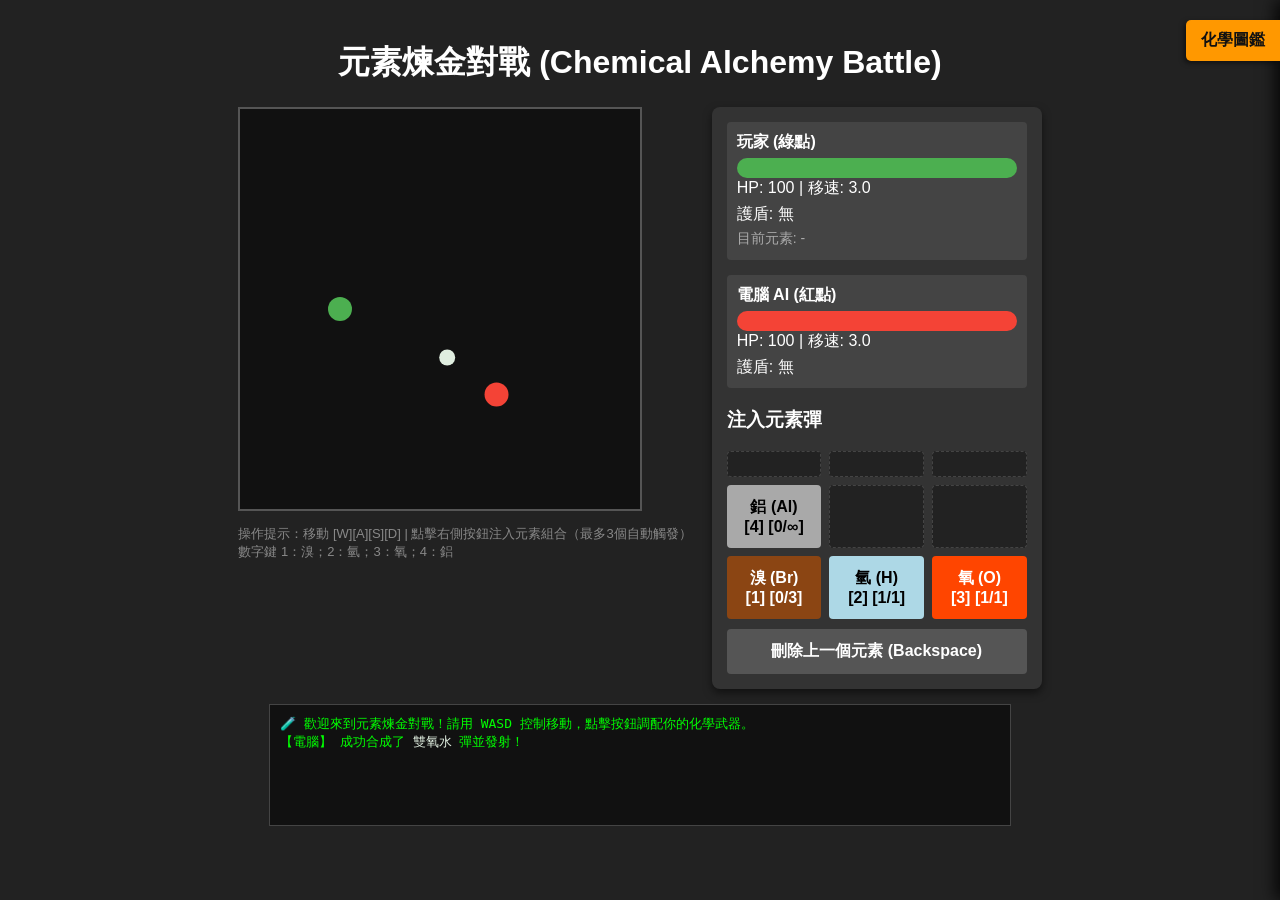
==== Chemical_Game.html @ f1b6226d "初始" ====
<!DOCTYPE html>
<html lang="zh-TW">
<head>
    <meta charset="UTF-8">
    <meta name="viewport" content="width=device-width, initial-scale=1.0">
    <title>元素煉金對戰遊戲</title>
    <style>
        body {
            font-family: Arial, sans-serif;
            background-color: #222;
            color: #fff;
            display: flex;
            flex-direction: column;
            align-items: center;
            margin: 0;
            padding: 20px;
        }
        .shield-status { margin-top: 5px; }
        .btn-clear {
            width: 100%;
            margin-top: 10px;
            background: #555;
            color: white;
        }
        #game-container {
            display: flex;
            gap: 20px;
        }
        canvas {
            border: 2px solid #555;
            background-color: #111;
        }
        .panel {
            width: 300px;
            background: #333;
            padding: 15px;
            border-radius: 8px;
            box-shadow: 0 4px 8px rgba(0,0,0,0.5);
        }
        .status {
            margin-bottom: 15px;
            padding: 10px;
            border-radius: 4px;
            background: #444;
        }
        .hp-bar {
            width: 100%;
            height: 20px;
            background: #555;
            border-radius: 10px;
            overflow: hidden;
            margin-top: 5px;
        }
        .hp-fill {
            height: 100%;
            width: 100%;
            transition: width 0.2s;
        }
        #player-hp { background: #4caf50; }
        #enemy-hp { background: #f44336; }
        .numpad-grid {
            display: grid;
            grid-template-columns: repeat(3, 1fr);
            gap: 8px;
            margin-top: 15px;
        }
        .empty-btn {
            background: #222;
            border: 1px dashed #444;
            cursor: default;
        }
        .empty-btn:hover {
            opacity: 1;
            transform: none;
        }
        button {
            padding: 12px;
            font-size: 16px;
            font-weight: bold;
            border: none;
            border-radius: 4px;
            cursor: pointer;
            transition: background 0.2s;
        }
        #btn-Br { background: #8b4513; color: white; }
        #btn-H { background: #add8e6; color: black; }
        #btn-Al { background: #a9a9a9; color: black; }
        #btn-O { background: #ff4500; color: white; }
        button:hover { opacity: 0.8; }
        button:active { transform: scale(0.95); }
        .queue {
            font-size: 14px;
            color: #aaa;
            margin-top: 5px;
            min-height: 20px;
        }
        #log {
            width: 720px;
            height: 100px;
            background: #111;
            border: 1px solid #444;
            margin-top: 15px;
            padding: 10px;
            overflow-y: auto;
            font-size: 13px;
            color: #00ff00;
            font-family: monospace;
        }
        .controls-hint {
            margin-top: 10px;
            color: #888;
            font-size: 13px;
        }
        /* 側邊圖鑑欄樣式 */
        #reference-sidebar {
            position: fixed;
            right: -450px; /* 預設隱藏在畫面右側外 */
            top: 0;
            width: 450px;
            height: 100vh;
            background-color: #1e1e1e;
            border-left: 2px solid #555;
            transition: right 0.3s ease-in-out;
            overflow-y: auto;
            padding: 20px;
            box-sizing: border-box;
            box-shadow: -5px 0 15px rgba(0,0,0,0.8);
            z-index: 1000;
        }
        #reference-sidebar.open {
            right: 0;
        }
        /* 切換按鈕 */
        .toggle-btn {
            position: fixed;
            right: 0;
            top: 20px;
            z-index: 1001;
            background: #ff9800;
            color: #111;
            border: none;
            padding: 10px 15px;
            cursor: pointer;
            border-radius: 5px 0 0 5px;
            font-weight: bold;
            transition: right 0.3s ease-in-out;
            box-shadow: -2px 2px 5px rgba(0,0,0,0.5);
        }
        .toggle-btn.open {
            right: 450px;
        }
        /* 數據表格樣式 */
        .ref-table {
            width: 100%;
            border-collapse: collapse;
            margin-bottom: 25px;
            font-size: 13px;
            color: #ddd;
        }
        .ref-table th, .ref-table td {
            border: 1px solid #444;
            padding: 8px 10px;
            text-align: left;
            vertical-align: top;
        }
        .ref-table th {
            background-color: #333;
            color: #ffaa00;
            white-space: nowrap;
        }
        .ref-table td:nth-child(2) {
            font-family: monospace;
            color: #00ffff;
            white-space: nowrap;
        }
        /* 結算介面樣式 */
        .modal-overlay {
            display: none; position: fixed; top: 0; left: 0; width: 100vw; height: 100vh;
            background: rgba(0,0,0,0.8); z-index: 2000; justify-content: center; align-items: center;
        }
        .stats-panel {
            background: #1a1a1a; border: 2px solid #555; padding: 25px; border-radius: 8px;
            width: 450px; box-shadow: 0 10px 30px rgba(0,0,0,1);
        }
        .stats-panel h2 { margin-top: 0; border-bottom: 1px solid #444; padding-bottom: 10px; text-align: center; }
        .stat-line { display: flex; justify-content: space-between; border-bottom: 1px dashed #333; padding: 6px 0; font-size: 14px; }
        .stat-line span.val { color: #00ffff; font-family: monospace; font-size: 15px; }
        .stat-sub-line { display: flex; justify-content: space-between; padding: 4px 0 4px 20px; font-size: 13px; color: #aaa; }
    </style>
</head>
<body>

    <h1>元素煉金對戰 (Chemical Alchemy Battle)</h1>
    
    <div id="game-container">
        <!-- 遊戲畫面 -->
        <div>
            <canvas id="gameCanvas" width="400" height="400"></canvas>
            <div class="controls-hint">操作提示：移動 [W][A][S][D] | 點擊右側按鈕注入元素組合（最多3個自動觸發）<br>數字鍵 1：溴；2：氫；3：氧；4：鋁</div>
        </div>

        <!-- 控制與狀態面板 -->
        <div class="panel">
            <!-- 玩家狀態 -->
            <div class="status">
                <strong>玩家 (綠點)</strong>
                <div class="hp-bar"><div id="player-hp" class="hp-fill"></div></div>
                <div id="player-text">HP: 100 | 移速: 3</div>
                <div class="shield-status">護盾: <span id="player-shield">無</span></div>
                <div class="queue">目前元素: <span id="player-elements">-</span></div>
            </div>

            <!-- 電腦狀態 -->
            <div class="status">
                <strong>電腦 AI (紅點)</strong>
                <div class="hp-bar"><div id="enemy-hp" class="hp-fill"></div></div>
                <div id="enemy-text">HP: 100 | 移速: 3</div>
                <div class="shield-status">護盾: <span id="enemy-shield">無</span></div>
            </div>

            <!-- 元素按鈕 -->
            <h3>注入元素彈</h3>
            <div class="numpad-grid">
                <button disabled class="empty-btn"></button>
                <button disabled class="empty-btn"></button>
                <button disabled class="empty-btn"></button>
                
                <button id="btn-Al" onclick="injectElement('Al')">鋁 (Al)<br>[4]</button>
                <button disabled class="empty-btn"></button>
                <button disabled class="empty-btn"></button>
                
                <button id="btn-Br" onclick="injectElement('Br')">溴 (Br)<br>[1]</button>
                <button id="btn-H" onclick="injectElement('H')">氫 (H)<br>[2]</button>
                <button id="btn-O" onclick="injectElement('O')">氧 (O)<br>[3]</button>
            </div>
            <button class="btn-clear" onclick="popElement()">刪除上一個元素 (Backspace)</button>
        </div>
    </div>

    <!-- 戰鬥日誌 -->
    <div id="log"></div>

    <div id="gameOverModal" class="modal-overlay">
        <div class="stats-panel">
            <h2 id="end-title">戰鬥結算</h2>
            <div id="stats-container"></div>
            <button style="width: 100%; margin-top: 20px; background: #4caf50;" onclick="location.reload()">重新啟動</button>
        </div>
    </div>

    <button id="toggleSidebarBtn" class="toggle-btn" onclick="toggleSidebar()">化學圖鑑</button>

    <div id="reference-sidebar">
        <h2 style="color: #fff; border-bottom: 1px solid #555; padding-bottom: 10px;">遊戲內物質與反應圖鑑</h2>
        <table class="ref-table">
            <thead><tr><th>化合物</th><th>化學式</th><th>性質與實存性註記</th><th>遊戲內表現</th></tr></thead>
            <tbody>
                <tr><td>雙氧水</td><td>H₂O₂</td><td>無色液體，弱酸性，強氧化劑；易分解為水與氧氣。</td><td>為基礎攻擊手段，可觸發「侵蝕」造成持續傷害（-2／秒）。</td></tr>
                <tr><td>氫氧化鋁</td><td>Al(OH)₃</td><td>兩性氫氧化物，難溶於水，常用作阻燃劑或胃藥。</td><td>為輔助型化合物，可能對應其緩衝或中和特性，可觸發「侵蝕」造成持續傷害（-2／秒）。</td></tr>
                <tr><td>氧化鋁</td><td>Al₂O₃</td><td>高硬度、高熔點之惰性氧化物（剛玉主成分），耐腐蝕。</td><td>可獲得「氧化鋁護盾」抵擋一次持續傷害，並對敵方造成 1 點微量傷害</td></tr>
                <tr><td>溴化鋁</td><td>AlBr₃</td><td>強路易斯酸，遇水劇烈水解生成 HBr 並放熱，具腐蝕性與刺激性。</td><td>合成後自身「移速-1」，其反應劇烈導致操作受限。</td></tr>
                <tr><td>爆鳴水</td><td>H₂O</td><td>氫氧混合氣爆鳴反應。</td><td>使敵方移速-1、✨ 自身恢復 5 生命/秒。</td></tr>
                <tr><td>氫溴酸</td><td>HBr</td><td>強酸，腐蝕性與揮發性極高，對黏膜與金屬具強烈侵蝕作用。</td><td>造成高於常規之持續傷害（-3／秒），合理反映其強酸特性。</td></tr>
            </tbody>
        </table>
        <h2 style="color: #fff; border-bottom: 1px solid #555; padding-bottom: 10px;">尚未製作之物質與反應圖鑑</h2>
        
        <table class="ref-table">
            <thead><tr><th>化合物</th><th>化學式</th><th>性質與實存性註記</th></tr></thead>
            <tbody>
                <tr><td>次溴酸</td><td>HOBr</td><td>弱酸性，具氧化與漂白作用；常溫下易歧化為 HBr 與 HBrO₃，壽命短暫。</td></tr>
                <tr><td>亞溴酸</td><td>HBrO₂</td><td>理論上存在，實則僅於低溫基質或瞬間光解過程中觀測，無法分離純化。</td></tr>
                <tr><td>溴酸</td><td>HBrO₃</td><td>強氧化劑，水溶液具腐蝕性；其鹽類（溴酸鹽）受熱或摩擦易爆，屬管制試劑。</td></tr>
                <tr><td>高溴酸</td><td>HBrO₄</td><td>強酸，氧化電位極高；製備需多步電解或強氧化條件，遇還原性物質即劇烈反應。</td></tr>
            </tbody>
        </table>

        <table class="ref-table">
            <thead><tr><th>化合物</th><th>組成</th><th>性質與實存性註記</th></tr></thead>
            <tbody>
                <tr><td>氫化鋁</td><td>AlH₃</td><td>高能還原劑，遇水即釋放 H₂ 並放熱；空氣中自燃，實戰用途僅限於推進劑或還原合成。</td></tr>
                <tr><td>鹼式溴化鋁</td><td>Al(OH)ₓBr₃₋ₓ<br>(x=1,2)</td><td>溴化鋁水解之中間態；水溶液中常見，固態多呈無定形膠體，非明確結晶相。</td></tr>
                <tr><td>氧化羥基鋁<br>(勃姆石)</td><td>AlOOH</td><td>熱力學穩定之礦物相，耐腐蝕；合成需水熱條件（>150℃），非常溫混合可得。</td></tr>
                <tr><td>鋁溴配離子</td><td>[AlBr₄]⁻<br>[AlBr₆]³⁻</td><td>需陽離子（如 Na⁺、K⁺）平衡電荷；若遊戲忽略電中性原則，僅屬數學抽象。</td></tr>
            </tbody>
        </table>

        <table class="ref-table">
            <thead><tr><th>化合物</th><th>化學式</th><th>性質與實存性註記</th></tr></thead>
            <tbody>
                <tr><td>一氧化二溴</td><td>Br₂O</td><td>深紅色液體或氣體，極易與水反應生成 HOBr；接觸還原劑即爆燃。</td></tr>
                <tr><td>二氧化溴</td><td>BrO₂</td><td>黃綠色氣體，自由基特性強，常溫下緩慢歧化；僅於特定氣相反應中短暫存在。</td></tr>
                <tr><td>七氧化二溴</td><td>Br₂O₇</td><td>高溴酸之酸酐，熱力學上傾向分解為 Br₂ 與 O₂；合成困難，具高度危險性。</td></tr>
                <tr><td>過氧氫化鋁<br>衍生物</td><td>Al(OOH)₃ 或<br>[Al(O₂)ₓ(OH)ᵧ]</td><td>過氧鍵（–O–O–）極脆弱，受熱、震動或金屬離子催化即斷裂釋氧；屬過氧化物管理範疇。</td></tr>
            </tbody>
        </table>

        <table class="ref-table">
            <thead><tr><th>化合物</th><th>化學式</th><th>性質與實存性註記</th></tr></thead>
            <tbody>
                <tr><td>六水合溴化鋁</td><td>AlBr₃·6H₂O</td><td>實驗室常見固體；實為 [Al(H₂O)₆]³⁺ 與 Br⁻ 之離子晶格，非共價分子。</td></tr>
                <tr><td>氫溴酸水溶液</td><td>HBr(aq)</td><td>強酸，濃度＞48% 即冒白霧；揮發之 HBr 氣體遇呼吸道黏膜即形成鹽酸樣腐蝕。</td></tr>
                <tr><td>鋁水合離子</td><td>[Al(H₂O)₆]³⁺</td><td>鋁鹽溶於水之實際存在形態；會逐步水解產出 H⁺，使溶液呈酸性。</td></tr>
            </tbody>
        </table>
    </div>

    <script>
        const canvas = document.getElementById("gameCanvas");
        const ctx = canvas.getContext("2d");
        const logDiv = document.getElementById("log");

        // 遊戲主物件（擴充儲存量設定）
        const player = { 
            x: 100, y: 200, radius: 12, color: "#4caf50", hp: 100, maxHp: 100, baseSpeed: 3, speedMod: 0, shield: false, queue: [],
            storage: { Br: 0, H: 0, O: 0, Al: 0 } // 目前擁有的元素數量
        };
        const enemy = { 
            x: 300, y: 200, radius: 12, color: "#f44336", hp: 100, maxHp: 100, baseSpeed: 3, speedMod: 0, shield: false, aiTimer: 0, queue: [],
            storage: { Br: 0, H: 0, O: 0, Al: 0 } // 電腦同樣受資源限制
        };

        // 資源刷新規則設定 (單位：毫秒)
        const resourceConfig = {
            Br: { cd: 2000, max: 3, lastUpdate: Date.now() },
            H:  { cd: 1000, max: 1, lastUpdate: Date.now() },
            O:  { cd: 1000, max: 1, lastUpdate: Date.now() },
            Al: { cd: 3000, max: Infinity, lastUpdate: Date.now() } // 無上限
        };
        
        // 鍵盤狀態
        const keys = { w: false, a: false, s: false, d: false };
        // 投射物陣列（化學子彈）
        const projectiles = [];
        // 視覺特效陣列
        const particles = [];
        // 持續性狀態陣列 (DOT / HOT)
        const activeEffects = [];

        // 戰鬥數據統計
        const playerStats = {
            fired: { total: 0, types: {} },
            hit: { total: 0, types: {} },
            healing: 0,
            tanked: 0,
            damageDealt: 0
        };
        let isGameOver = false; // 用於凍結遊戲迴圈

        // 監聽鍵盤
        // 監聽鍵盤 (新增 1~4 裝填，Enter 發射)
        // 監聽鍵盤 (新增 Backspace 刪除單一元素)
        window.addEventListener("keydown", e => { 
            let key = e.key.toLowerCase();
            if(key in keys) keys[key] = true; 
            
            if(key === '1') injectElement('Br');
            if(key === '2') injectElement('H');
            if(key === '3') injectElement('O');
            if(key === '4') injectElement('Al');
            if(key === 'enter') manualFire(player);
            if(key === 'backspace') popElement(); // 新增退回鍵
        });
        
        window.addEventListener("keyup", e => { 
            let key = e.key.toLowerCase();
            if(key in keys) keys[key] = false; 
        });
        // 移除最後一個輸入的元素，並返還資源
        function popElement() {
            if (player.queue.length > 0) {
                let removedEl = player.queue.pop(); // 彈出陣列最後一項
                
                // 返還背包資源
                player.storage[removedEl]++;
                
                // 更新 UI 顯示列
                document.getElementById("player-elements").innerText = player.queue.length ? player.queue.join(" + ") : "-";
                
                // 立即更新按鈕上的資源數量文字
                let config = resourceConfig[removedEl];
                let maxStr = config.max === Infinity ? "∞" : config.max;
                let elName = removedEl === 'Br' ? '溴' : removedEl === 'H' ? '氫' : removedEl === 'Al' ? '鋁' : '氧';
                
                // 加上鍵盤對應數字以符合九宮格 UI
                let numKey = removedEl === 'Br' ? '1' : removedEl === 'H' ? '2' : removedEl === 'O' ? '3' : '4';
                document.getElementById(`btn-${removedEl}`).innerHTML = `${elName} (${removedEl})<br>[${numKey}] [${player.storage[removedEl]}/${maxStr}]`;
            }
        }
        function addLog(msg) {
            logDiv.innerHTML += msg + "<br>";
            logDiv.scrollTop = logDiv.scrollHeight;
        }

        // 玩家手動輸入元素（加入資源消耗判定）
        // 玩家手動裝填元素 (只裝填，不發射)
        function injectElement(el) {
            if (player.hp <= 0 || enemy.hp <= 0) return;
            
            // 限制槍膛最多只能塞 3 個
            if (player.queue.length >= 3) {
                addLog(`⚠️ 槍膛已滿 3 個元素！請按 Enter 發射！`);
                return;
            }

            if (player.storage[el] > 0) {
                player.storage[el]--;
                player.queue.push(el);
                document.getElementById("player-elements").innerText = player.queue.join(" + ");
            } else {
                addLog(`❌ 元素 ${el} 還在冷卻中！`);
            }
        }
        // 手動發射判定
        function manualFire(entity) {
            if (entity.queue.length === 0) return; // 空槍不射擊
            
            let q = entity.queue;
            let reactionData = null;

            // 1. 三元素判定
            if (q.length === 3) {
                let hCount = q.filter(x => x === 'H').length;
                let oCount = q.filter(x => x === 'O').length;
                let alCount = q.filter(x => x === 'Al').length;
                
                if (hCount === 2 && oCount === 1) reactionData = { name: "爆鳴水", type: "explosion_water" }; 
                else if (hCount === 1 && oCount === 1 && alCount === 1) reactionData = { name: "氫氧化鋁", type: "buff_debuff" }; 
            } 
            
            // 2. 雙元素判定
            if (!reactionData && q.length >= 2) {
                let pair = [...q].slice(-2).sort().join("");
                if (pair === "AlBr") reactionData = { name: "溴化鋁", type: "albr" }; 
                else if (pair === "AlO") reactionData = { name: "氧化鋁", type: "alo" }; 
                else if (pair === "BrH") reactionData = { name: "氫溴酸", type: "hbr" }; 
                else if (pair === "HO") reactionData = { name: "雙氧水", type: "h2o2" }; 
            }

            // 若皆無符合，則為普通雜質
            if (!reactionData) reactionData = { name: "不穩定混雜物", type: "normal" };

            let target = (entity === player) ? enemy : player;
            let isPlayer = (entity === player);
            // 統計：記錄發射
            if (isPlayer) {
                playerStats.fired.total++;
                playerStats.fired.types[reactionData.name] = (playerStats.fired.types[reactionData.name] || 0) + 1;
            }
            // 💥 特殊瞬發處理：爆鳴水
            if (reactionData.type === "explosion_water") {
                addLog(`💦 ${isPlayer ? '【玩家】' : '【電腦】'} 啟動了 爆鳴水！(全域瞬發)`);
                // 統計：瞬發必中
                if (isPlayer) {
                    playerStats.hit.total++;
                    playerStats.hit.types[reactionData.name] = (playerStats.hit.types[reactionData.name] || 0) + 1;
                }
                // 給自己掛水並回血 (HOT)
                activeEffects.push({ target: entity, type: "water_hot", tick: 0, maxTick: 2, effectValue: 5, lastTime: Date.now(), isBuff: true });
                
                // 給敵人掛降速狀態 (2秒，獨立標籤)
                activeEffects.push({ target: target, type: "water_slow", tick: 0, maxTick: 2, effectValue: 0, lastTime: Date.now(), isBuff: false });
                
                createExplosion(entity.x, entity.y, "#00ffff", 25);
            } else {
                // 其他配方照常發射子彈
                launchProjectile(entity, reactionData);
            }

            // 處理自身減速 (溴化鋁)
            if (reactionData.type === "albr") {
                addLog(`⚠️ ${isPlayer ? '【玩家】' : '【電腦】'} 因合成溴化鋁，自身陷入移速衰減。`);
                activeEffects.push({ target: entity, type: "self_slow", tick: 0, maxTick: 3, effectValue: 0, lastTime: Date.now(), isBuff: false });
            }

            // 清空槍膛
            entity.queue = [];
            if (isPlayer) document.getElementById("player-elements").innerText = "-";
        }
        // 發射化學子彈
        function launchProjectile(owner, reaction) {
            let target = (owner === player) ? enemy : player;
            // 計算朝向敵人的角度
            let angle = Math.atan2(target.y - owner.y, target.x - owner.x);
            
            projectiles.push({
                x: owner.x,
                y: owner.y,
                vx: Math.cos(angle) * 5,
                vy: Math.sin(angle) * 5,
                owner: owner,
                reaction: reaction,
                radius: 8,
                color: getReactionColor(reaction.type)
            });
            
            addLog(`${owner === player ? '【玩家】' : '【電腦】'} 成功合成了 <span style="color:${getReactionColor(reaction.type)}">${reaction.name}</span> 彈並發射！`);

        }

        function getReactionColor(type) {
            switch(type) {
                case "albr": return "#d2691e";
                case "explosion_water": return "#00ffff";
                case "alo": return "#ffffff";
                case "hbr": return "#ff00ff";
                case "h2o2": return "#e0eee0";
                case "buff_debuff": return "#98fb98";
                default: return "#ffff00";
            }
        }

        // 子彈命中觸發化學效果
        function triggerEffect(proj, target) {
            let isTargetPlayer = (target === player);
            let owner = proj.owner;
            let type = proj.reaction.type;
            // 統計：記錄命中
            if (owner === player) {
                playerStats.hit.total++;
                playerStats.hit.types[proj.reaction.name] = (playerStats.hit.types[proj.reaction.name] || 0) + 1;
            }
            // 處理護盾 (氧化鋁防禦機制)
            if (target.shield && type !== "normal") {
                target.shield = false;
                addLog(`${isTargetPlayer ? '【玩家】' : '【電腦】'} 的【氧化鋁盾】抵擋了本次化學傷害與效果！`);
                // 統計：預估護盾擋下的基礎傷害量
                if (isTargetPlayer) {
                    let blockedBaseDmg = (type === "albr" ? 5 : (type === "alo" ? 1 : 5));
                    playerStats.tanked += blockedBaseDmg;
                }
                createExplosion(target.x, target.y, "#fff", 15);
                return;
            }

            switch(type) {
                case "albr": // 溴化鋁
                    // 沒擊中水，僅造成基礎撞擊
                    damageEntity(target, 5);
                    // 如果場上有水（這裡簡化為如果目標身上有爆鳴水的水氣狀態，則觸發隱藏劇烈爆炸）
                    let hasWater = activeEffects.some(e => e.target === target && e.type === "water_hot");
                    if (hasWater) {
                        damageEntity(target, 20);
                        addLog(`💥 連鎖反應！溴化鋁 接觸到 水，發生劇烈爆炸！ ${isTargetPlayer?'玩家':'電腦'} -20 生命！`);
                        createExplosion(target.x, target.y, "#ff4500", 30);
                    }
                    break;

                case "alo": // 鋁+氧 -> 氧化鋁
                    damageEntity(target, 1); // 攻擊：-1生命
                    owner.shield = true;    // 防禦：我方自身獲得抵擋一次傷害的盾
                    addLog(`${owner === player ? '【玩家】' : '【電腦】'} 獲得【氧化鋁護盾】，並對敵方造成 1 點微量傷害。`);
                    break;

                case "hbr": // 氫+溴 -> 氫溴酸
                    activeEffects.push({
                        target: target, type: "hbr_dot", tick: 0, maxTick: 5, 
                        effectValue: -3, lastTime: Date.now(), isBuff: false
                    });
                    break;

                case "h2o2": // 氫+氧 -> 雙氧水
                    activeEffects.push({
                        target: target, type: "h2o2_dot", tick: 0, maxTick: 2, 
                        effectValue: -2, lastTime: Date.now(), isBuff: false
                    });
                    break;

                case "buff_debuff": // 氫+氧+鋁 -> 氫氧化鋁
                    activeEffects.push({
                        target: target, type: "aloh_dot", tick: 0, maxTick: 3, 
                        effectValue: -2, lastTime: Date.now(), isBuff: false
                    });
                    break;

                default: // 普通雜質
                    damageEntity(target, 5);
                    createExplosion(target.x, target.y, "#ffff00", 8);
                    break;
            }
        }

        // 傷害結算與死亡判定
        function damageEntity(entity, amt, source) {
            let actualDmg = Math.min(entity.hp, amt);
            entity.hp -= actualDmg;
            
            // 記錄對敵人造成的傷害
            if (source === player && entity === enemy) {
                playerStats.damageDealt += actualDmg;
            }

            if(entity.hp <= 0 && !isGameOver) {
                isGameOver = true;
                addLog(`💀 戰鬥結束！ ${entity === player ? '玩家' : '電腦 AI'} 已經倒下！`);
                showGameOverScreen(entity === enemy);
            }
        }

        // 產生並顯示結算數據
        function showGameOverScreen(isVictory) {
            document.getElementById('end-title').innerText = isVictory ? "戰鬥勝利" : "戰鬥敗北";
            document.getElementById('end-title').style.color = isVictory ? "#4caf50" : "#f44336";
            
            let f = playerStats.fired.total;
            let h = playerStats.hit.total;
            let overallRate = f > 0 ? ((h / f) * 100).toFixed(1) : 0;
            
            let html = `
                <div class="stat-line"><span>總發射次數：</span><span class="val">${f} 發</span></div>
                <div class="stat-line"><span>整體命中率：</span><span class="val">${h} / ${f} (${overallRate}%)</span></div>
            `;
            
            // 各彈種統計
            if (f > 0) {
                html += `<div style="margin-top: 10px; font-size: 13px; color: #888;">各彈種發射與命中統計：</div>`;
                for (let type in playerStats.fired.types) {
                    let tFired = playerStats.fired.types[type];
                    let tHit = playerStats.hit.types[type] || 0;
                    let tRate = ((tHit / tFired) * 100).toFixed(1);
                    html += `<div class="stat-sub-line"><span>${type}</span><span class="val">${tHit}/${tFired} (${tRate}%)</span></div>`;
                }
            }

            html += `
                <div style="margin-top: 15px;"></div>
                <div class="stat-line"><span>造成總傷害：</span><span class="val">${playerStats.damageDealt.toFixed(1)}</span></div>
                <div class="stat-line"><span>獲得總治療：</span><span class="val">${playerStats.healing.toFixed(1)}</span></div>
                <div class="stat-line"><span>護盾吸收傷害：</span><span class="val">${playerStats.tanked.toFixed(1)}</span></div>
            `;
            
            document.getElementById('stats-container').innerHTML = html;
            document.getElementById('gameOverModal').style.display = 'flex';
        }

        // 產生爆炸粒子
        function createExplosion(x, y, color, count) {
            for(let i=0; i<count; i++) {
                particles.push({
                    x: x, y: y,
                    vx: (Math.random() - 0.5) * 6,
                    vy: (Math.random() - 0.5) * 6,
                    radius: Math.random() * 3 + 1,
                    color: color,
                    alpha: 1
                });
            }
        }
        function getCurrentSpeed(entity) {
            let enemySlows = 0; // 被敵人上的緩速
            let selfSlows = 0;  // 自己上的緩速 (溴化鋁)
            
            // 掃描目前身上的所有狀態
            activeEffects.forEach(eff => {
                if (eff.target === entity) {
                    if (eff.type === "self_slow") selfSlows++;
                    else if (["water_slow", "hbr_dot", "h2o2_dot", "aloh_dot"].includes(eff.type)) enemySlows++;
                }
            });

            // 自己給的 debuff 最多只算 2 層
            let effectiveSelfSlow = Math.min(2, selfSlows);
            
            // 計算總扣速
            let totalSlow = enemySlows + effectiveSelfSlow;
            
            // 回傳計算結果 (保底最慢 0.2)
            return Math.max(0.2, entity.baseSpeed - totalSlow);
        }
        // 簡易電腦 AI 行為
        function updateAI() {
            if (enemy.hp <= 0 || player.hp <= 0) return;

            enemy.aiTimer++;
            // 1. 簡易走位：與玩家保持一定距離，並上下游走
            let dx = player.x - enemy.x;
            let dy = player.y - enemy.y;
            let dist = Math.sqrt(dx*dx + dy*dy);
            
            let moveSpeed = getCurrentSpeed(enemy);

            if (dist > 180) {
                enemy.x += (dx / dist) * moveSpeed;
                enemy.y += (dy / dist) * moveSpeed;
            } else if (dist < 100) {
                enemy.x -= (dx / dist) * moveSpeed;
                enemy.y -= (dy / dist) * moveSpeed;
            } else {
                // 隨機上下繞步
                enemy.y += (Math.sin(enemy.aiTimer / 20) * moveSpeed);
            }

            // 邊界防禦
            enemy.x = Math.max(15, Math.min(canvas.width - 15, enemy.x));
            enemy.y = Math.max(15, Math.min(canvas.height - 15, enemy.y));

            // 2. 智慧煉金決策機制 (AI 依據手頭現有資源出牌)
            if (enemy.aiTimer % 45 === 0) { // 加快檢查頻率
                let q = enemy.storage;
                // AI 優先順序策略
                if (q.H >= 1 && q.O >= 1 && q.Al >= 1) {
                    // 拼氫氧化鋁
                    enemy.storage.H--; enemy.storage.O--; enemy.storage.Al--;
                    ["H", "O", "Al"].forEach(el => enemy.queue.push(el));
                } else if (q.H >= 1 && q.O >= 1) {
                    // 拼雙氧水 (如果沒鋁)
                    enemy.storage.H--; enemy.storage.O--;
                    ["H", "O"].forEach(el => enemy.queue.push(el));
                } else if (q.Al >= 1 && q.O >= 1) {
                    // 拼氧化鋁盾
                    enemy.storage.Al--; enemy.storage.O--;
                    ["Al", "O"].forEach(el => enemy.queue.push(el));
                } else if (q.H >= 1 && q.Br >= 1) {
                    // 拼氫溴酸
                    enemy.storage.H--; enemy.storage.Br--;
                    ["H", "Br"].forEach(el => enemy.queue.push(el));
                }
                
                // 如果有觸發塞口袋，就進行反應檢查
                if (enemy.queue.length > 0) {
                    manualFire(enemy);
                }
            }
        }
        
        
        // 核心更新迴圈
        function update() {
            // 動態計算當前移速
            if (player.hp > 0) {
            // 玩家移動
            let speed = getCurrentSpeed(player); // 玩家移動用這個
            // 以及 UI 顯示也要改成：
            document.getElementById("player-text").innerText = `HP: ${player.hp} | 移速: ${getCurrentSpeed(player).toFixed(1)}`;
            document.getElementById("enemy-text").innerText = `HP: ${enemy.hp} | 移速: ${getCurrentSpeed(enemy).toFixed(1)}`;
            if (keys.w) player.y -= speed;
            if (keys.s) player.y += speed;
            if (keys.a) player.x -= speed;
            if (keys.d) player.x += speed;

            // 地圖邊界限制
            player.x = Math.max(player.radius, Math.min(canvas.width - player.radius, player.x));
            player.y = Math.max(player.radius, Math.min(canvas.height - player.radius, player.y));
            }
            // === 元素資源自動刷新系統 ===
            let now = Date.now();
            ["Br", "H", "O", "Al"].forEach(el => {
                let config = resourceConfig[el];
                // 檢查是否到了刷新時間
                if (now - config.lastUpdate >= config.cd) {
                    config.lastUpdate = now;
                    
                    // 玩家增產
                    if (player.storage[el] < config.max) {
                        player.storage[el]++;
                    }
                    // 電腦 AI 同步增產
                    if (enemy.storage[el] < config.max) {
                        enemy.storage[el]++;
                    }
                }
                
                // 即時更新按鈕上面的文字，顯示剩餘數量 (例如: 溴 (Br) [2/3])
                let btn = document.getElementById(`btn-${el}`);
                if (btn) {
                    let maxStr = config.max === Infinity ? "∞" : config.max;
                    // 由於你之前 HTML 氧按鈕內可能殘留 font-weight，這裡統一單純改文字
                    let elName = el === 'Br' ? '溴' : el === 'H' ? '氫' : el === 'Al' ? '鋁' : '氧';
                    let numKey = el === 'Br' ? '1' : el === 'H' ? '2' : el === 'O' ? '3' : '4';
                    btn.innerHTML = `${elName} (${el})<br>[${numKey}] [${player.storage[el]}/${maxStr}]`;
                }
            });
            updateAI();
            updateEffects();

            // 更新子彈位置與碰撞
            for (let i = projectiles.length - 1; i >= 0; i--) {
                let p = projectiles[i];
                p.x += p.vx;
                p.y += p.vy;

                // 檢查是否飛出邊界
                if (p.x < 0 || p.x > canvas.width || p.y < 0 || p.y > canvas.height) {
                    projectiles.splice(i, 1);
                    continue;
                }

                // 檢查是否命中目標
                let target = (p.owner === player) ? enemy : player;
                let dx = p.x - target.x;
                let dy = p.y - target.y;
                let dist = Math.sqrt(dx*dx + dy*dy);

                if (dist < p.radius + target.radius) {
                    if (target.hp > 0) {
                        triggerEffect(p, target);
                    }
                    projectiles.splice(i, 1);
                }
            }

            // 更新粒子特效
            for (let i = particles.length - 1; i >= 0; i--) {
                let pt = particles[i];
                pt.x += pt.vx;
                pt.y += pt.vy;
                pt.alpha -= 0.02;
                if (pt.alpha <= 0) particles.splice(i, 1);
            }

            // 更新 UI 數據介面
            document.getElementById("player-hp").style.width = player.hp + "%";
            document.getElementById("enemy-hp").style.width = enemy.hp + "%";
            document.getElementById("player-text").innerText = `HP: ${player.hp} | 移速: ${getCurrentSpeed(player).toFixed(1)}`;
            document.getElementById("enemy-text").innerText = `HP: ${enemy.hp} | 移速: ${getCurrentSpeed(enemy).toFixed(1)}`;
            
            document.getElementById("player-shield").innerText = player.shield ? "氧化鋁盾 (有)" : "無";
            document.getElementById("enemy-shield").innerText = enemy.shield ? "氧化鋁盾 (有)" : "無";
        }

        // 渲染畫面
        function draw() {
            ctx.clearRect(0, 0, canvas.width, canvas.height);

            // 畫粒子特效
            particles.forEach(pt => {
                ctx.save();
                ctx.globalAlpha = pt.alpha;
                ctx.fillStyle = pt.color;
                ctx.beginPath();
                ctx.arc(pt.x, pt.y, pt.radius, 0, Math.PI * 2);
                ctx.fill();
                ctx.restore();
            });

            // 畫玩家 (綠色點)
            if (player.hp > 0) {
                ctx.beginPath();
                ctx.arc(player.x, player.y, player.radius, 0, Math.PI * 2);
                ctx.fillStyle = player.color;
                ctx.fill();
                ctx.closePath();
                
                // 如果有盾畫外圈
                if(player.shield) {
                    ctx.beginPath();
                    ctx.arc(player.x, player.y, player.radius + 5, 0, Math.PI * 2);
                    ctx.strokeStyle = "#ffffff";
                    ctx.lineWidth = 2;
                    ctx.stroke();
                }
            }

            // 畫電腦 (紅色點)
            if (enemy.hp > 0) {
                ctx.beginPath();
                ctx.arc(enemy.x, enemy.y, enemy.radius, 0, Math.PI * 2);
                ctx.fillStyle = enemy.color;
                ctx.fill();
                ctx.closePath();

                if(enemy.shield) {
                    ctx.beginPath();
                    ctx.arc(enemy.x, enemy.y, enemy.radius + 5, 0, Math.PI * 2);
                    ctx.strokeStyle = "#ffffff";
                    ctx.lineWidth = 2;
                    ctx.stroke();
                }
            }

            // 畫投射子彈
            projectiles.forEach(p => {
                ctx.beginPath();
                ctx.arc(p.x, p.y, p.radius, 0, Math.PI * 2);
                ctx.fillStyle = p.color;
                ctx.fill();
                ctx.shadowBlur = 10;
                ctx.shadowColor = p.color;
                ctx.closePath();
                ctx.shadowBlur = 0; // 還原
            });
        }

        // 遊戲核心循環主線
        function gameLoop() {
            if (isGameOver) return; // 戰鬥結束直接凍結畫面
            update();
            draw();
            requestAnimationFrame(gameLoop);
        }

        // 更新持續性狀態 (HOT / DOT)
        function updateEffects() {
            let now = Date.now();
            for(let i = activeEffects.length - 1; i >= 0; i--) {
                let eff = activeEffects[i];
                if (now - eff.lastTime >= 1000) { // 每秒跳一次
                    eff.tick++;
                    eff.lastTime = now;

                    if (eff.isBuff) {
                        // 統計：計算不會溢出的實際治療量
                        let actualHeal = Math.min(eff.target.maxHp - eff.target.hp, eff.effectValue);
                        eff.target.hp += actualHeal;
                        if (eff.target === player) playerStats.healing += actualHeal;
                        addLog(`✨ 狀態新生：${eff.target === player ? '玩家' : '電腦'} 恢復了 ${eff.effectValue} 生命。`);
                    } else {
                        // 扣血前再檢查一次護盾
                        if (eff.target.shield) {
                            eff.target.shield = false;
                            // 統計：記錄護盾擋下的持續傷害量
                            if (eff.target === player) playerStats.tanked += Math.abs(eff.effectValue);
                            addLog(`🛡️ 護盾抵消了一次持續傷害！`);
                        } else {
                            let actualDmg = Math.min(eff.target.hp, Math.abs(eff.effectValue));
                            eff.target.hp -= actualDmg;
                            
                            // 統計：記錄 DOT 造成的傷害
                            if (eff.source === player && eff.target === enemy) {
                                playerStats.damageDealt += actualDmg;
                            }
                            addLog(`🧪 元素侵蝕：${eff.target === player ? '玩家' : '電腦'} 受到持續效果，生命改變 ${eff.effectValue}。`);
                            if(eff.target.hp <= 0 && !isGameOver) {
                                isGameOver = true;
                                addLog(`💀 戰鬥結束！ ${eff.target === player ? '玩家' : '電腦 AI'} 已經倒下！`);
                                showGameOverScreen(eff.target === enemy);
                            }
                        }
                    }

                    if (eff.tick >= eff.maxTick) {
                        // eff.target.speedMod = 0; // 效果結束，還原速度
                        activeEffects.splice(i, 1);
                    }
                }
            }
        }

        // 切換側邊圖鑑欄的展開與收合
        function toggleSidebar() {
            const sidebar = document.getElementById("reference-sidebar");
            const btn = document.getElementById("toggleSidebarBtn");
            
            sidebar.classList.toggle("open");
            btn.classList.toggle("open");
            
            // 動態更改按鈕文字
            if (sidebar.classList.contains("open")) {
                btn.innerText = "關閉圖鑑 ❯";
            } else {
                btn.innerText = "❮ 化學圖鑑";
            }
        }
        // 初始化日誌
        addLog("🧪 歡迎來到元素煉金對戰！請用 WASD 控制移動，點擊按鈕調配你的化學武器。");
        gameLoop();
    </script>
</body>
</html>
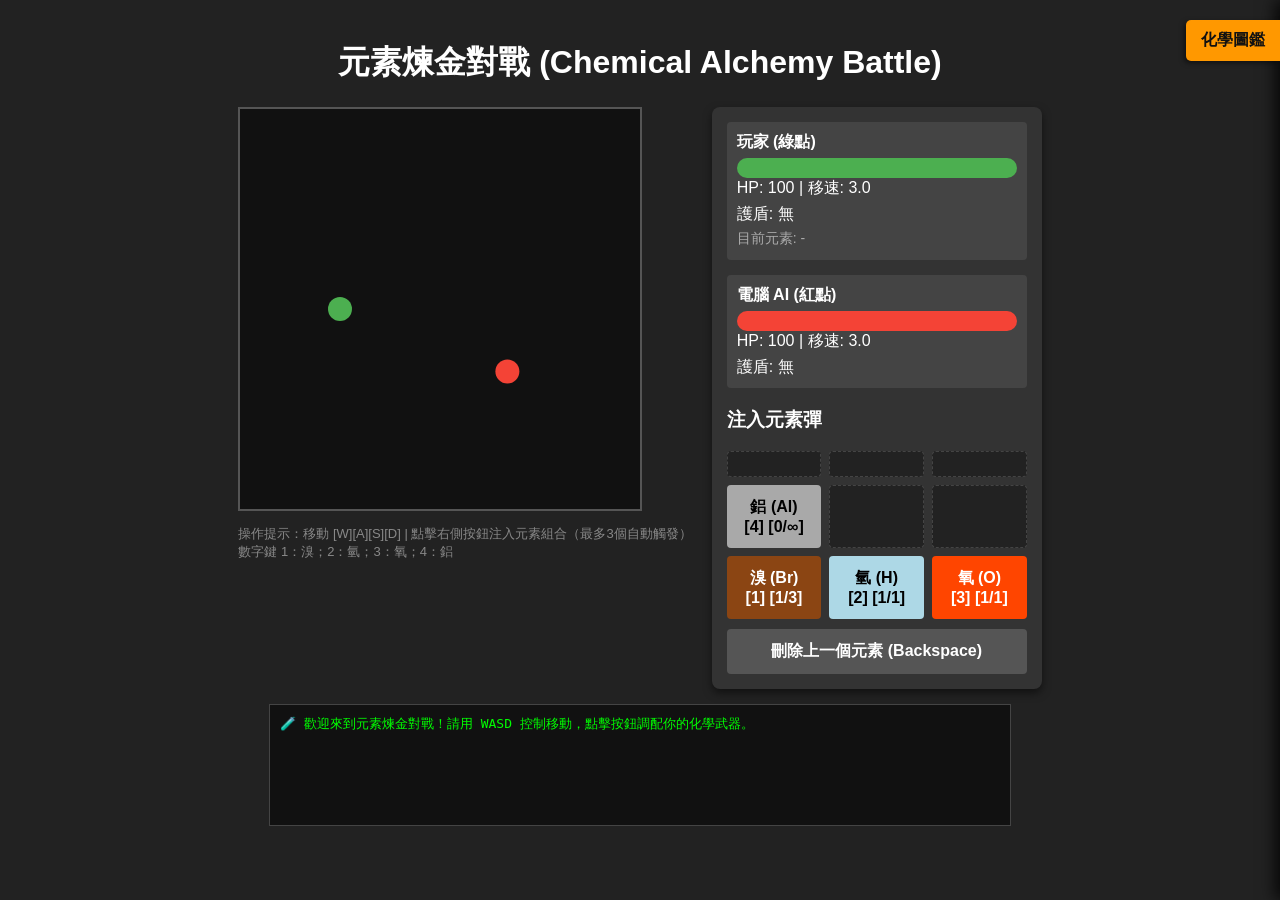
==== commit afe21aea: "修復錯誤" ====
--- a/Chemical_Game.html
+++ b/Chemical_Game.html
@@ -186,6 +186,16 @@
         .stat-line { display: flex; justify-content: space-between; border-bottom: 1px dashed #333; padding: 6px 0; font-size: 14px; }
         .stat-line span.val { color: #00ffff; font-family: monospace; font-size: 15px; }
         .stat-sub-line { display: flex; justify-content: space-between; padding: 4px 0 4px 20px; font-size: 13px; color: #aaa; }
+        .btn-restart {
+            width: 100%;
+            margin-top: 20px;
+            background: #4caf50;
+        }
+        .ref-title {
+            color: #fff;
+            border-bottom: 1px solid #555;
+            padding-bottom: 10px;
+        }
     </style>
 </head>
 <body>
@@ -221,13 +231,13 @@
             <!-- 元素按鈕 -->
             <h3>注入元素彈</h3>
             <div class="numpad-grid">
-                <button disabled class="empty-btn"></button>
-                <button disabled class="empty-btn"></button>
-                <button disabled class="empty-btn"></button>
+                <button disabled class="empty-btn" aria-hidden="true"></button>
+                <button disabled class="empty-btn" aria-hidden="true"></button>
+                <button disabled class="empty-btn" aria-hidden="true"></button>
                 
                 <button id="btn-Al" onclick="injectElement('Al')">鋁 (Al)<br>[4]</button>
-                <button disabled class="empty-btn"></button>
-                <button disabled class="empty-btn"></button>
+                <button disabled class="empty-btn" aria-hidden="true"></button>
+                <button disabled class="empty-btn" aria-hidden="true"></button>
                 
                 <button id="btn-Br" onclick="injectElement('Br')">溴 (Br)<br>[1]</button>
                 <button id="btn-H" onclick="injectElement('H')">氫 (H)<br>[2]</button>
@@ -244,14 +254,14 @@
         <div class="stats-panel">
             <h2 id="end-title">戰鬥結算</h2>
             <div id="stats-container"></div>
-            <button style="width: 100%; margin-top: 20px; background: #4caf50;" onclick="location.reload()">重新啟動</button>
+            <button class="btn-restart" onclick="location.reload()">重新啟動</button>
         </div>
     </div>
 
     <button id="toggleSidebarBtn" class="toggle-btn" onclick="toggleSidebar()">化學圖鑑</button>
 
     <div id="reference-sidebar">
-        <h2 style="color: #fff; border-bottom: 1px solid #555; padding-bottom: 10px;">遊戲內物質與反應圖鑑</h2>
+        <h2 class="ref-title">遊戲內物質與反應圖鑑</h2>
         <table class="ref-table">
             <thead><tr><th>化合物</th><th>化學式</th><th>性質與實存性註記</th><th>遊戲內表現</th></tr></thead>
             <tbody>
@@ -263,7 +273,7 @@
                 <tr><td>氫溴酸</td><td>HBr</td><td>強酸，腐蝕性與揮發性極高，對黏膜與金屬具強烈侵蝕作用。</td><td>造成高於常規之持續傷害（-3／秒），合理反映其強酸特性。</td></tr>
             </tbody>
         </table>
-        <h2 style="color: #fff; border-bottom: 1px solid #555; padding-bottom: 10px;">尚未製作之物質與反應圖鑑</h2>
+        <h2 class="ref-title">尚未製作之物質與反應圖鑑</h2>
         
         <table class="ref-table">
             <thead><tr><th>化合物</th><th>化學式</th><th>性質與實存性註記</th></tr></thead>
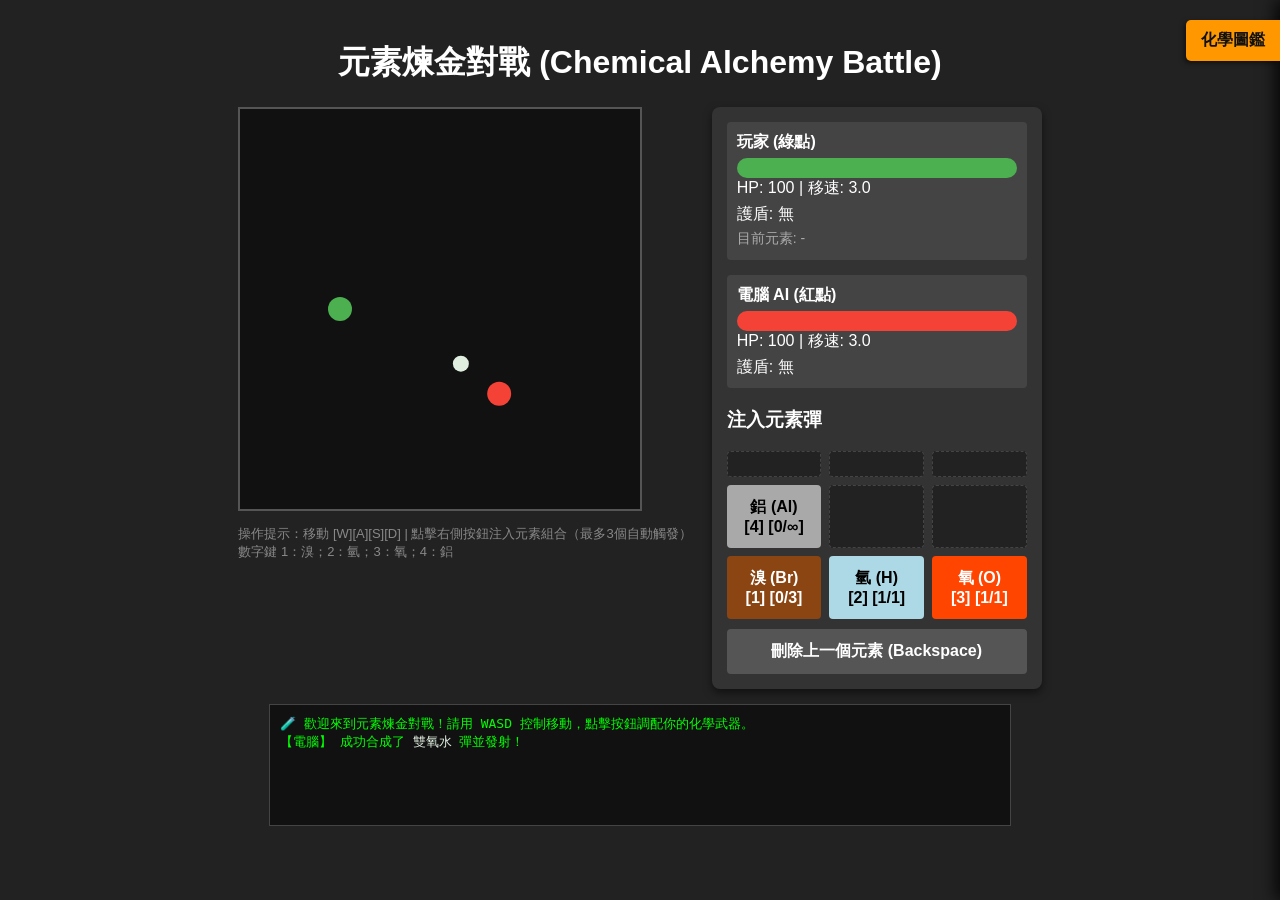
==== commit 447a2df1: "分離 HTML, CSS, JS" ====
--- a/Chemical_Game.html
+++ b/Chemical_Game.html
@@ -4,199 +4,7 @@
     <meta charset="UTF-8">
     <meta name="viewport" content="width=device-width, initial-scale=1.0">
     <title>元素煉金對戰遊戲</title>
-    <style>
-        body {
-            font-family: Arial, sans-serif;
-            background-color: #222;
-            color: #fff;
-            display: flex;
-            flex-direction: column;
-            align-items: center;
-            margin: 0;
-            padding: 20px;
-        }
-        .shield-status { margin-top: 5px; }
-        .btn-clear {
-            width: 100%;
-            margin-top: 10px;
-            background: #555;
-            color: white;
-        }
-        #game-container {
-            display: flex;
-            gap: 20px;
-        }
-        canvas {
-            border: 2px solid #555;
-            background-color: #111;
-        }
-        .panel {
-            width: 300px;
-            background: #333;
-            padding: 15px;
-            border-radius: 8px;
-            box-shadow: 0 4px 8px rgba(0,0,0,0.5);
-        }
-        .status {
-            margin-bottom: 15px;
-            padding: 10px;
-            border-radius: 4px;
-            background: #444;
-        }
-        .hp-bar {
-            width: 100%;
-            height: 20px;
-            background: #555;
-            border-radius: 10px;
-            overflow: hidden;
-            margin-top: 5px;
-        }
-        .hp-fill {
-            height: 100%;
-            width: 100%;
-            transition: width 0.2s;
-        }
-        #player-hp { background: #4caf50; }
-        #enemy-hp { background: #f44336; }
-        .numpad-grid {
-            display: grid;
-            grid-template-columns: repeat(3, 1fr);
-            gap: 8px;
-            margin-top: 15px;
-        }
-        .empty-btn {
-            background: #222;
-            border: 1px dashed #444;
-            cursor: default;
-        }
-        .empty-btn:hover {
-            opacity: 1;
-            transform: none;
-        }
-        button {
-            padding: 12px;
-            font-size: 16px;
-            font-weight: bold;
-            border: none;
-            border-radius: 4px;
-            cursor: pointer;
-            transition: background 0.2s;
-        }
-        #btn-Br { background: #8b4513; color: white; }
-        #btn-H { background: #add8e6; color: black; }
-        #btn-Al { background: #a9a9a9; color: black; }
-        #btn-O { background: #ff4500; color: white; }
-        button:hover { opacity: 0.8; }
-        button:active { transform: scale(0.95); }
-        .queue {
-            font-size: 14px;
-            color: #aaa;
-            margin-top: 5px;
-            min-height: 20px;
-        }
-        #log {
-            width: 720px;
-            height: 100px;
-            background: #111;
-            border: 1px solid #444;
-            margin-top: 15px;
-            padding: 10px;
-            overflow-y: auto;
-            font-size: 13px;
-            color: #00ff00;
-            font-family: monospace;
-        }
-        .controls-hint {
-            margin-top: 10px;
-            color: #888;
-            font-size: 13px;
-        }
-        /* 側邊圖鑑欄樣式 */
-        #reference-sidebar {
-            position: fixed;
-            right: -450px; /* 預設隱藏在畫面右側外 */
-            top: 0;
-            width: 450px;
-            height: 100vh;
-            background-color: #1e1e1e;
-            border-left: 2px solid #555;
-            transition: right 0.3s ease-in-out;
-            overflow-y: auto;
-            padding: 20px;
-            box-sizing: border-box;
-            box-shadow: -5px 0 15px rgba(0,0,0,0.8);
-            z-index: 1000;
-        }
-        #reference-sidebar.open {
-            right: 0;
-        }
-        /* 切換按鈕 */
-        .toggle-btn {
-            position: fixed;
-            right: 0;
-            top: 20px;
-            z-index: 1001;
-            background: #ff9800;
-            color: #111;
-            border: none;
-            padding: 10px 15px;
-            cursor: pointer;
-            border-radius: 5px 0 0 5px;
-            font-weight: bold;
-            transition: right 0.3s ease-in-out;
-            box-shadow: -2px 2px 5px rgba(0,0,0,0.5);
-        }
-        .toggle-btn.open {
-            right: 450px;
-        }
-        /* 數據表格樣式 */
-        .ref-table {
-            width: 100%;
-            border-collapse: collapse;
-            margin-bottom: 25px;
-            font-size: 13px;
-            color: #ddd;
-        }
-        .ref-table th, .ref-table td {
-            border: 1px solid #444;
-            padding: 8px 10px;
-            text-align: left;
-            vertical-align: top;
-        }
-        .ref-table th {
-            background-color: #333;
-            color: #ffaa00;
-            white-space: nowrap;
-        }
-        .ref-table td:nth-child(2) {
-            font-family: monospace;
-            color: #00ffff;
-            white-space: nowrap;
-        }
-        /* 結算介面樣式 */
-        .modal-overlay {
-            display: none; position: fixed; top: 0; left: 0; width: 100vw; height: 100vh;
-            background: rgba(0,0,0,0.8); z-index: 2000; justify-content: center; align-items: center;
-        }
-        .stats-panel {
-            background: #1a1a1a; border: 2px solid #555; padding: 25px; border-radius: 8px;
-            width: 450px; box-shadow: 0 10px 30px rgba(0,0,0,1);
-        }
-        .stats-panel h2 { margin-top: 0; border-bottom: 1px solid #444; padding-bottom: 10px; text-align: center; }
-        .stat-line { display: flex; justify-content: space-between; border-bottom: 1px dashed #333; padding: 6px 0; font-size: 14px; }
-        .stat-line span.val { color: #00ffff; font-family: monospace; font-size: 15px; }
-        .stat-sub-line { display: flex; justify-content: space-between; padding: 4px 0 4px 20px; font-size: 13px; color: #aaa; }
-        .btn-restart {
-            width: 100%;
-            margin-top: 20px;
-            background: #4caf50;
-        }
-        .ref-title {
-            color: #fff;
-            border-bottom: 1px solid #555;
-            padding-bottom: 10px;
-        }
-    </style>
+    <link rel="stylesheet" href="style.css">
 </head>
 <body>
 
@@ -315,655 +123,6 @@
         </table>
     </div>
 
-    <script>
-        const canvas = document.getElementById("gameCanvas");
-        const ctx = canvas.getContext("2d");
-        const logDiv = document.getElementById("log");
-
-        // 遊戲主物件（擴充儲存量設定）
-        const player = { 
-            x: 100, y: 200, radius: 12, color: "#4caf50", hp: 100, maxHp: 100, baseSpeed: 3, speedMod: 0, shield: false, queue: [],
-            storage: { Br: 0, H: 0, O: 0, Al: 0 } // 目前擁有的元素數量
-        };
-        const enemy = { 
-            x: 300, y: 200, radius: 12, color: "#f44336", hp: 100, maxHp: 100, baseSpeed: 3, speedMod: 0, shield: false, aiTimer: 0, queue: [],
-            storage: { Br: 0, H: 0, O: 0, Al: 0 } // 電腦同樣受資源限制
-        };
-
-        // 資源刷新規則設定 (單位：毫秒)
-        const resourceConfig = {
-            Br: { cd: 2000, max: 3, lastUpdate: Date.now() },
-            H:  { cd: 1000, max: 1, lastUpdate: Date.now() },
-            O:  { cd: 1000, max: 1, lastUpdate: Date.now() },
-            Al: { cd: 3000, max: Infinity, lastUpdate: Date.now() } // 無上限
-        };
-        
-        // 鍵盤狀態
-        const keys = { w: false, a: false, s: false, d: false };
-        // 投射物陣列（化學子彈）
-        const projectiles = [];
-        // 視覺特效陣列
-        const particles = [];
-        // 持續性狀態陣列 (DOT / HOT)
-        const activeEffects = [];
-
-        // 戰鬥數據統計
-        const playerStats = {
-            fired: { total: 0, types: {} },
-            hit: { total: 0, types: {} },
-            healing: 0,
-            tanked: 0,
-            damageDealt: 0
-        };
-        let isGameOver = false; // 用於凍結遊戲迴圈
-
-        // 監聽鍵盤
-        // 監聽鍵盤 (新增 1~4 裝填，Enter 發射)
-        // 監聽鍵盤 (新增 Backspace 刪除單一元素)
-        window.addEventListener("keydown", e => { 
-            let key = e.key.toLowerCase();
-            if(key in keys) keys[key] = true; 
-            
-            if(key === '1') injectElement('Br');
-            if(key === '2') injectElement('H');
-            if(key === '3') injectElement('O');
-            if(key === '4') injectElement('Al');
-            if(key === 'enter') manualFire(player);
-            if(key === 'backspace') popElement(); // 新增退回鍵
-        });
-        
-        window.addEventListener("keyup", e => { 
-            let key = e.key.toLowerCase();
-            if(key in keys) keys[key] = false; 
-        });
-        // 移除最後一個輸入的元素，並返還資源
-        function popElement() {
-            if (player.queue.length > 0) {
-                let removedEl = player.queue.pop(); // 彈出陣列最後一項
-                
-                // 返還背包資源
-                player.storage[removedEl]++;
-                
-                // 更新 UI 顯示列
-                document.getElementById("player-elements").innerText = player.queue.length ? player.queue.join(" + ") : "-";
-                
-                // 立即更新按鈕上的資源數量文字
-                let config = resourceConfig[removedEl];
-                let maxStr = config.max === Infinity ? "∞" : config.max;
-                let elName = removedEl === 'Br' ? '溴' : removedEl === 'H' ? '氫' : removedEl === 'Al' ? '鋁' : '氧';
-                
-                // 加上鍵盤對應數字以符合九宮格 UI
-                let numKey = removedEl === 'Br' ? '1' : removedEl === 'H' ? '2' : removedEl === 'O' ? '3' : '4';
-                document.getElementById(`btn-${removedEl}`).innerHTML = `${elName} (${removedEl})<br>[${numKey}] [${player.storage[removedEl]}/${maxStr}]`;
-            }
-        }
-        function addLog(msg) {
-            logDiv.innerHTML += msg + "<br>";
-            logDiv.scrollTop = logDiv.scrollHeight;
-        }
-
-        // 玩家手動輸入元素（加入資源消耗判定）
-        // 玩家手動裝填元素 (只裝填，不發射)
-        function injectElement(el) {
-            if (player.hp <= 0 || enemy.hp <= 0) return;
-            
-            // 限制槍膛最多只能塞 3 個
-            if (player.queue.length >= 3) {
-                addLog(`⚠️ 槍膛已滿 3 個元素！請按 Enter 發射！`);
-                return;
-            }
-
-            if (player.storage[el] > 0) {
-                player.storage[el]--;
-                player.queue.push(el);
-                document.getElementById("player-elements").innerText = player.queue.join(" + ");
-            } else {
-                addLog(`❌ 元素 ${el} 還在冷卻中！`);
-            }
-        }
-        // 手動發射判定
-        function manualFire(entity) {
-            if (entity.queue.length === 0) return; // 空槍不射擊
-            
-            let q = entity.queue;
-            let reactionData = null;
-
-            // 1. 三元素判定
-            if (q.length === 3) {
-                let hCount = q.filter(x => x === 'H').length;
-                let oCount = q.filter(x => x === 'O').length;
-                let alCount = q.filter(x => x === 'Al').length;
-                
-                if (hCount === 2 && oCount === 1) reactionData = { name: "爆鳴水", type: "explosion_water" }; 
-                else if (hCount === 1 && oCount === 1 && alCount === 1) reactionData = { name: "氫氧化鋁", type: "buff_debuff" }; 
-            } 
-            
-            // 2. 雙元素判定
-            if (!reactionData && q.length >= 2) {
-                let pair = [...q].slice(-2).sort().join("");
-                if (pair === "AlBr") reactionData = { name: "溴化鋁", type: "albr" }; 
-                else if (pair === "AlO") reactionData = { name: "氧化鋁", type: "alo" }; 
-                else if (pair === "BrH") reactionData = { name: "氫溴酸", type: "hbr" }; 
-                else if (pair === "HO") reactionData = { name: "雙氧水", type: "h2o2" }; 
-            }
-
-            // 若皆無符合，則為普通雜質
-            if (!reactionData) reactionData = { name: "不穩定混雜物", type: "normal" };
-
-            let target = (entity === player) ? enemy : player;
-            let isPlayer = (entity === player);
-            // 統計：記錄發射
-            if (isPlayer) {
-                playerStats.fired.total++;
-                playerStats.fired.types[reactionData.name] = (playerStats.fired.types[reactionData.name] || 0) + 1;
-            }
-            // 💥 特殊瞬發處理：爆鳴水
-            if (reactionData.type === "explosion_water") {
-                addLog(`💦 ${isPlayer ? '【玩家】' : '【電腦】'} 啟動了 爆鳴水！(全域瞬發)`);
-                // 統計：瞬發必中
-                if (isPlayer) {
-                    playerStats.hit.total++;
-                    playerStats.hit.types[reactionData.name] = (playerStats.hit.types[reactionData.name] || 0) + 1;
-                }
-                // 給自己掛水並回血 (HOT)
-                activeEffects.push({ target: entity, type: "water_hot", tick: 0, maxTick: 2, effectValue: 5, lastTime: Date.now(), isBuff: true });
-                
-                // 給敵人掛降速狀態 (2秒，獨立標籤)
-                activeEffects.push({ target: target, type: "water_slow", tick: 0, maxTick: 2, effectValue: 0, lastTime: Date.now(), isBuff: false });
-                
-                createExplosion(entity.x, entity.y, "#00ffff", 25);
-            } else {
-                // 其他配方照常發射子彈
-                launchProjectile(entity, reactionData);
-            }
-
-            // 處理自身減速 (溴化鋁)
-            if (reactionData.type === "albr") {
-                addLog(`⚠️ ${isPlayer ? '【玩家】' : '【電腦】'} 因合成溴化鋁，自身陷入移速衰減。`);
-                activeEffects.push({ target: entity, type: "self_slow", tick: 0, maxTick: 3, effectValue: 0, lastTime: Date.now(), isBuff: false });
-            }
-
-            // 清空槍膛
-            entity.queue = [];
-            if (isPlayer) document.getElementById("player-elements").innerText = "-";
-        }
-        // 發射化學子彈
-        function launchProjectile(owner, reaction) {
-            let target = (owner === player) ? enemy : player;
-            // 計算朝向敵人的角度
-            let angle = Math.atan2(target.y - owner.y, target.x - owner.x);
-            
-            projectiles.push({
-                x: owner.x,
-                y: owner.y,
-                vx: Math.cos(angle) * 5,
-                vy: Math.sin(angle) * 5,
-                owner: owner,
-                reaction: reaction,
-                radius: 8,
-                color: getReactionColor(reaction.type)
-            });
-            
-            addLog(`${owner === player ? '【玩家】' : '【電腦】'} 成功合成了 <span style="color:${getReactionColor(reaction.type)}">${reaction.name}</span> 彈並發射！`);
-
-        }
-
-        function getReactionColor(type) {
-            switch(type) {
-                case "albr": return "#d2691e";
-                case "explosion_water": return "#00ffff";
-                case "alo": return "#ffffff";
-                case "hbr": return "#ff00ff";
-                case "h2o2": return "#e0eee0";
-                case "buff_debuff": return "#98fb98";
-                default: return "#ffff00";
-            }
-        }
-
-        // 子彈命中觸發化學效果
-        function triggerEffect(proj, target) {
-            let isTargetPlayer = (target === player);
-            let owner = proj.owner;
-            let type = proj.reaction.type;
-            // 統計：記錄命中
-            if (owner === player) {
-                playerStats.hit.total++;
-                playerStats.hit.types[proj.reaction.name] = (playerStats.hit.types[proj.reaction.name] || 0) + 1;
-            }
-            // 處理護盾 (氧化鋁防禦機制)
-            if (target.shield && type !== "normal") {
-                target.shield = false;
-                addLog(`${isTargetPlayer ? '【玩家】' : '【電腦】'} 的【氧化鋁盾】抵擋了本次化學傷害與效果！`);
-                // 統計：預估護盾擋下的基礎傷害量
-                if (isTargetPlayer) {
-                    let blockedBaseDmg = (type === "albr" ? 5 : (type === "alo" ? 1 : 5));
-                    playerStats.tanked += blockedBaseDmg;
-                }
-                createExplosion(target.x, target.y, "#fff", 15);
-                return;
-            }
-
-            switch(type) {
-                case "albr": // 溴化鋁
-                    // 沒擊中水，僅造成基礎撞擊
-                    damageEntity(target, 5);
-                    // 如果場上有水（這裡簡化為如果目標身上有爆鳴水的水氣狀態，則觸發隱藏劇烈爆炸）
-                    let hasWater = activeEffects.some(e => e.target === target && e.type === "water_hot");
-                    if (hasWater) {
-                        damageEntity(target, 20);
-                        addLog(`💥 連鎖反應！溴化鋁 接觸到 水，發生劇烈爆炸！ ${isTargetPlayer?'玩家':'電腦'} -20 生命！`);
-                        createExplosion(target.x, target.y, "#ff4500", 30);
-                    }
-                    break;
-
-                case "alo": // 鋁+氧 -> 氧化鋁
-                    damageEntity(target, 1); // 攻擊：-1生命
-                    owner.shield = true;    // 防禦：我方自身獲得抵擋一次傷害的盾
-                    addLog(`${owner === player ? '【玩家】' : '【電腦】'} 獲得【氧化鋁護盾】，並對敵方造成 1 點微量傷害。`);
-                    break;
-
-                case "hbr": // 氫+溴 -> 氫溴酸
-                    activeEffects.push({
-                        target: target, type: "hbr_dot", tick: 0, maxTick: 5, 
-                        effectValue: -3, lastTime: Date.now(), isBuff: false
-                    });
-                    break;
-
-                case "h2o2": // 氫+氧 -> 雙氧水
-                    activeEffects.push({
-                        target: target, type: "h2o2_dot", tick: 0, maxTick: 2, 
-                        effectValue: -2, lastTime: Date.now(), isBuff: false
-                    });
-                    break;
-
-                case "buff_debuff": // 氫+氧+鋁 -> 氫氧化鋁
-                    activeEffects.push({
-                        target: target, type: "aloh_dot", tick: 0, maxTick: 3, 
-                        effectValue: -2, lastTime: Date.now(), isBuff: false
-                    });
-                    break;
-
-                default: // 普通雜質
-                    damageEntity(target, 5);
-                    createExplosion(target.x, target.y, "#ffff00", 8);
-                    break;
-            }
-        }
-
-        // 傷害結算與死亡判定
-        function damageEntity(entity, amt, source) {
-            let actualDmg = Math.min(entity.hp, amt);
-            entity.hp -= actualDmg;
-            
-            // 記錄對敵人造成的傷害
-            if (source === player && entity === enemy) {
-                playerStats.damageDealt += actualDmg;
-            }
-
-            if(entity.hp <= 0 && !isGameOver) {
-                isGameOver = true;
-                addLog(`💀 戰鬥結束！ ${entity === player ? '玩家' : '電腦 AI'} 已經倒下！`);
-                showGameOverScreen(entity === enemy);
-            }
-        }
-
-        // 產生並顯示結算數據
-        function showGameOverScreen(isVictory) {
-            document.getElementById('end-title').innerText = isVictory ? "戰鬥勝利" : "戰鬥敗北";
-            document.getElementById('end-title').style.color = isVictory ? "#4caf50" : "#f44336";
-            
-            let f = playerStats.fired.total;
-            let h = playerStats.hit.total;
-            let overallRate = f > 0 ? ((h / f) * 100).toFixed(1) : 0;
-            
-            let html = `
-                <div class="stat-line"><span>總發射次數：</span><span class="val">${f} 發</span></div>
-                <div class="stat-line"><span>整體命中率：</span><span class="val">${h} / ${f} (${overallRate}%)</span></div>
-            `;
-            
-            // 各彈種統計
-            if (f > 0) {
-                html += `<div style="margin-top: 10px; font-size: 13px; color: #888;">各彈種發射與命中統計：</div>`;
-                for (let type in playerStats.fired.types) {
-                    let tFired = playerStats.fired.types[type];
-                    let tHit = playerStats.hit.types[type] || 0;
-                    let tRate = ((tHit / tFired) * 100).toFixed(1);
-                    html += `<div class="stat-sub-line"><span>${type}</span><span class="val">${tHit}/${tFired} (${tRate}%)</span></div>`;
-                }
-            }
-
-            html += `
-                <div style="margin-top: 15px;"></div>
-                <div class="stat-line"><span>造成總傷害：</span><span class="val">${playerStats.damageDealt.toFixed(1)}</span></div>
-                <div class="stat-line"><span>獲得總治療：</span><span class="val">${playerStats.healing.toFixed(1)}</span></div>
-                <div class="stat-line"><span>護盾吸收傷害：</span><span class="val">${playerStats.tanked.toFixed(1)}</span></div>
-            `;
-            
-            document.getElementById('stats-container').innerHTML = html;
-            document.getElementById('gameOverModal').style.display = 'flex';
-        }
-
-        // 產生爆炸粒子
-        function createExplosion(x, y, color, count) {
-            for(let i=0; i<count; i++) {
-                particles.push({
-                    x: x, y: y,
-                    vx: (Math.random() - 0.5) * 6,
-                    vy: (Math.random() - 0.5) * 6,
-                    radius: Math.random() * 3 + 1,
-                    color: color,
-                    alpha: 1
-                });
-            }
-        }
-        function getCurrentSpeed(entity) {
-            let enemySlows = 0; // 被敵人上的緩速
-            let selfSlows = 0;  // 自己上的緩速 (溴化鋁)
-            
-            // 掃描目前身上的所有狀態
-            activeEffects.forEach(eff => {
-                if (eff.target === entity) {
-                    if (eff.type === "self_slow") selfSlows++;
-                    else if (["water_slow", "hbr_dot", "h2o2_dot", "aloh_dot"].includes(eff.type)) enemySlows++;
-                }
-            });
-
-            // 自己給的 debuff 最多只算 2 層
-            let effectiveSelfSlow = Math.min(2, selfSlows);
-            
-            // 計算總扣速
-            let totalSlow = enemySlows + effectiveSelfSlow;
-            
-            // 回傳計算結果 (保底最慢 0.2)
-            return Math.max(0.2, entity.baseSpeed - totalSlow);
-        }
-        // 簡易電腦 AI 行為
-        function updateAI() {
-            if (enemy.hp <= 0 || player.hp <= 0) return;
-
-            enemy.aiTimer++;
-            // 1. 簡易走位：與玩家保持一定距離，並上下游走
-            let dx = player.x - enemy.x;
-            let dy = player.y - enemy.y;
-            let dist = Math.sqrt(dx*dx + dy*dy);
-            
-            let moveSpeed = getCurrentSpeed(enemy);
-
-            if (dist > 180) {
-                enemy.x += (dx / dist) * moveSpeed;
-                enemy.y += (dy / dist) * moveSpeed;
-            } else if (dist < 100) {
-                enemy.x -= (dx / dist) * moveSpeed;
-                enemy.y -= (dy / dist) * moveSpeed;
-            } else {
-                // 隨機上下繞步
-                enemy.y += (Math.sin(enemy.aiTimer / 20) * moveSpeed);
-            }
-
-            // 邊界防禦
-            enemy.x = Math.max(15, Math.min(canvas.width - 15, enemy.x));
-            enemy.y = Math.max(15, Math.min(canvas.height - 15, enemy.y));
-
-            // 2. 智慧煉金決策機制 (AI 依據手頭現有資源出牌)
-            if (enemy.aiTimer % 45 === 0) { // 加快檢查頻率
-                let q = enemy.storage;
-                // AI 優先順序策略
-                if (q.H >= 1 && q.O >= 1 && q.Al >= 1) {
-                    // 拼氫氧化鋁
-                    enemy.storage.H--; enemy.storage.O--; enemy.storage.Al--;
-                    ["H", "O", "Al"].forEach(el => enemy.queue.push(el));
-                } else if (q.H >= 1 && q.O >= 1) {
-                    // 拼雙氧水 (如果沒鋁)
-                    enemy.storage.H--; enemy.storage.O--;
-                    ["H", "O"].forEach(el => enemy.queue.push(el));
-                } else if (q.Al >= 1 && q.O >= 1) {
-                    // 拼氧化鋁盾
-                    enemy.storage.Al--; enemy.storage.O--;
-                    ["Al", "O"].forEach(el => enemy.queue.push(el));
-                } else if (q.H >= 1 && q.Br >= 1) {
-                    // 拼氫溴酸
-                    enemy.storage.H--; enemy.storage.Br--;
-                    ["H", "Br"].forEach(el => enemy.queue.push(el));
-                }
-                
-                // 如果有觸發塞口袋，就進行反應檢查
-                if (enemy.queue.length > 0) {
-                    manualFire(enemy);
-                }
-            }
-        }
-        
-        
-        // 核心更新迴圈
-        function update() {
-            // 動態計算當前移速
-            if (player.hp > 0) {
-            // 玩家移動
-            let speed = getCurrentSpeed(player); // 玩家移動用這個
-            // 以及 UI 顯示也要改成：
-            document.getElementById("player-text").innerText = `HP: ${player.hp} | 移速: ${getCurrentSpeed(player).toFixed(1)}`;
-            document.getElementById("enemy-text").innerText = `HP: ${enemy.hp} | 移速: ${getCurrentSpeed(enemy).toFixed(1)}`;
-            if (keys.w) player.y -= speed;
-            if (keys.s) player.y += speed;
-            if (keys.a) player.x -= speed;
-            if (keys.d) player.x += speed;
-
-            // 地圖邊界限制
-            player.x = Math.max(player.radius, Math.min(canvas.width - player.radius, player.x));
-            player.y = Math.max(player.radius, Math.min(canvas.height - player.radius, player.y));
-            }
-            // === 元素資源自動刷新系統 ===
-            let now = Date.now();
-            ["Br", "H", "O", "Al"].forEach(el => {
-                let config = resourceConfig[el];
-                // 檢查是否到了刷新時間
-                if (now - config.lastUpdate >= config.cd) {
-                    config.lastUpdate = now;
-                    
-                    // 玩家增產
-                    if (player.storage[el] < config.max) {
-                        player.storage[el]++;
-                    }
-                    // 電腦 AI 同步增產
-                    if (enemy.storage[el] < config.max) {
-                        enemy.storage[el]++;
-                    }
-                }
-                
-                // 即時更新按鈕上面的文字，顯示剩餘數量 (例如: 溴 (Br) [2/3])
-                let btn = document.getElementById(`btn-${el}`);
-                if (btn) {
-                    let maxStr = config.max === Infinity ? "∞" : config.max;
-                    // 由於你之前 HTML 氧按鈕內可能殘留 font-weight，這裡統一單純改文字
-                    let elName = el === 'Br' ? '溴' : el === 'H' ? '氫' : el === 'Al' ? '鋁' : '氧';
-                    let numKey = el === 'Br' ? '1' : el === 'H' ? '2' : el === 'O' ? '3' : '4';
-                    btn.innerHTML = `${elName} (${el})<br>[${numKey}] [${player.storage[el]}/${maxStr}]`;
-                }
-            });
-            updateAI();
-            updateEffects();
-
-            // 更新子彈位置與碰撞
-            for (let i = projectiles.length - 1; i >= 0; i--) {
-                let p = projectiles[i];
-                p.x += p.vx;
-                p.y += p.vy;
-
-                // 檢查是否飛出邊界
-                if (p.x < 0 || p.x > canvas.width || p.y < 0 || p.y > canvas.height) {
-                    projectiles.splice(i, 1);
-                    continue;
-                }
-
-                // 檢查是否命中目標
-                let target = (p.owner === player) ? enemy : player;
-                let dx = p.x - target.x;
-                let dy = p.y - target.y;
-                let dist = Math.sqrt(dx*dx + dy*dy);
-
-                if (dist < p.radius + target.radius) {
-                    if (target.hp > 0) {
-                        triggerEffect(p, target);
-                    }
-                    projectiles.splice(i, 1);
-                }
-            }
-
-            // 更新粒子特效
-            for (let i = particles.length - 1; i >= 0; i--) {
-                let pt = particles[i];
-                pt.x += pt.vx;
-                pt.y += pt.vy;
-                pt.alpha -= 0.02;
-                if (pt.alpha <= 0) particles.splice(i, 1);
-            }
-
-            // 更新 UI 數據介面
-            document.getElementById("player-hp").style.width = player.hp + "%";
-            document.getElementById("enemy-hp").style.width = enemy.hp + "%";
-            document.getElementById("player-text").innerText = `HP: ${player.hp} | 移速: ${getCurrentSpeed(player).toFixed(1)}`;
-            document.getElementById("enemy-text").innerText = `HP: ${enemy.hp} | 移速: ${getCurrentSpeed(enemy).toFixed(1)}`;
-            
-            document.getElementById("player-shield").innerText = player.shield ? "氧化鋁盾 (有)" : "無";
-            document.getElementById("enemy-shield").innerText = enemy.shield ? "氧化鋁盾 (有)" : "無";
-        }
-
-        // 渲染畫面
-        function draw() {
-            ctx.clearRect(0, 0, canvas.width, canvas.height);
-
-            // 畫粒子特效
-            particles.forEach(pt => {
-                ctx.save();
-                ctx.globalAlpha = pt.alpha;
-                ctx.fillStyle = pt.color;
-                ctx.beginPath();
-                ctx.arc(pt.x, pt.y, pt.radius, 0, Math.PI * 2);
-                ctx.fill();
-                ctx.restore();
-            });
-
-            // 畫玩家 (綠色點)
-            if (player.hp > 0) {
-                ctx.beginPath();
-                ctx.arc(player.x, player.y, player.radius, 0, Math.PI * 2);
-                ctx.fillStyle = player.color;
-                ctx.fill();
-                ctx.closePath();
-                
-                // 如果有盾畫外圈
-                if(player.shield) {
-                    ctx.beginPath();
-                    ctx.arc(player.x, player.y, player.radius + 5, 0, Math.PI * 2);
-                    ctx.strokeStyle = "#ffffff";
-                    ctx.lineWidth = 2;
-                    ctx.stroke();
-                }
-            }
-
-            // 畫電腦 (紅色點)
-            if (enemy.hp > 0) {
-                ctx.beginPath();
-                ctx.arc(enemy.x, enemy.y, enemy.radius, 0, Math.PI * 2);
-                ctx.fillStyle = enemy.color;
-                ctx.fill();
-                ctx.closePath();
-
-                if(enemy.shield) {
-                    ctx.beginPath();
-                    ctx.arc(enemy.x, enemy.y, enemy.radius + 5, 0, Math.PI * 2);
-                    ctx.strokeStyle = "#ffffff";
-                    ctx.lineWidth = 2;
-                    ctx.stroke();
-                }
-            }
-
-            // 畫投射子彈
-            projectiles.forEach(p => {
-                ctx.beginPath();
-                ctx.arc(p.x, p.y, p.radius, 0, Math.PI * 2);
-                ctx.fillStyle = p.color;
-                ctx.fill();
-                ctx.shadowBlur = 10;
-                ctx.shadowColor = p.color;
-                ctx.closePath();
-                ctx.shadowBlur = 0; // 還原
-            });
-        }
-
-        // 遊戲核心循環主線
-        function gameLoop() {
-            if (isGameOver) return; // 戰鬥結束直接凍結畫面
-            update();
-            draw();
-            requestAnimationFrame(gameLoop);
-        }
-
-        // 更新持續性狀態 (HOT / DOT)
-        function updateEffects() {
-            let now = Date.now();
-            for(let i = activeEffects.length - 1; i >= 0; i--) {
-                let eff = activeEffects[i];
-                if (now - eff.lastTime >= 1000) { // 每秒跳一次
-                    eff.tick++;
-                    eff.lastTime = now;
-
-                    if (eff.isBuff) {
-                        // 統計：計算不會溢出的實際治療量
-                        let actualHeal = Math.min(eff.target.maxHp - eff.target.hp, eff.effectValue);
-                        eff.target.hp += actualHeal;
-                        if (eff.target === player) playerStats.healing += actualHeal;
-                        addLog(`✨ 狀態新生：${eff.target === player ? '玩家' : '電腦'} 恢復了 ${eff.effectValue} 生命。`);
-                    } else {
-                        // 扣血前再檢查一次護盾
-                        if (eff.target.shield) {
-                            eff.target.shield = false;
-                            // 統計：記錄護盾擋下的持續傷害量
-                            if (eff.target === player) playerStats.tanked += Math.abs(eff.effectValue);
-                            addLog(`🛡️ 護盾抵消了一次持續傷害！`);
-                        } else {
-                            let actualDmg = Math.min(eff.target.hp, Math.abs(eff.effectValue));
-                            eff.target.hp -= actualDmg;
-                            
-                            // 統計：記錄 DOT 造成的傷害
-                            if (eff.source === player && eff.target === enemy) {
-                                playerStats.damageDealt += actualDmg;
-                            }
-                            addLog(`🧪 元素侵蝕：${eff.target === player ? '玩家' : '電腦'} 受到持續效果，生命改變 ${eff.effectValue}。`);
-                            if(eff.target.hp <= 0 && !isGameOver) {
-                                isGameOver = true;
-                                addLog(`💀 戰鬥結束！ ${eff.target === player ? '玩家' : '電腦 AI'} 已經倒下！`);
-                                showGameOverScreen(eff.target === enemy);
-                            }
-                        }
-                    }
-
-                    if (eff.tick >= eff.maxTick) {
-                        // eff.target.speedMod = 0; // 效果結束，還原速度
-                        activeEffects.splice(i, 1);
-                    }
-                }
-            }
-        }
-
-        // 切換側邊圖鑑欄的展開與收合
-        function toggleSidebar() {
-            const sidebar = document.getElementById("reference-sidebar");
-            const btn = document.getElementById("toggleSidebarBtn");
-            
-            sidebar.classList.toggle("open");
-            btn.classList.toggle("open");
-            
-            // 動態更改按鈕文字
-            if (sidebar.classList.contains("open")) {
-                btn.innerText = "關閉圖鑑 ❯";
-            } else {
-                btn.innerText = "❮ 化學圖鑑";
-            }
-        }
-        // 初始化日誌
-        addLog("🧪 歡迎來到元素煉金對戰！請用 WASD 控制移動，點擊按鈕調配你的化學武器。");
-        gameLoop();
-    </script>
+    <script src="script.js"></script>
 </body>
 </html>
--- a/style.css
+++ b/style.css
@@ -0,0 +1,191 @@
+body {
+            font-family: Arial, sans-serif;
+            background-color: #222;
+            color: #fff;
+            display: flex;
+            flex-direction: column;
+            align-items: center;
+            margin: 0;
+            padding: 20px;
+        }
+        .shield-status { margin-top: 5px; }
+        .btn-clear {
+            width: 100%;
+            margin-top: 10px;
+            background: #555;
+            color: white;
+        }
+        #game-container {
+            display: flex;
+            gap: 20px;
+        }
+        canvas {
+            border: 2px solid #555;
+            background-color: #111;
+        }
+        .panel {
+            width: 300px;
+            background: #333;
+            padding: 15px;
+            border-radius: 8px;
+            box-shadow: 0 4px 8px rgba(0,0,0,0.5);
+        }
+        .status {
+            margin-bottom: 15px;
+            padding: 10px;
+            border-radius: 4px;
+            background: #444;
+        }
+        .hp-bar {
+            width: 100%;
+            height: 20px;
+            background: #555;
+            border-radius: 10px;
+            overflow: hidden;
+            margin-top: 5px;
+        }
+        .hp-fill {
+            height: 100%;
+            width: 100%;
+            transition: width 0.2s;
+        }
+        #player-hp { background: #4caf50; }
+        #enemy-hp { background: #f44336; }
+        .numpad-grid {
+            display: grid;
+            grid-template-columns: repeat(3, 1fr);
+            gap: 8px;
+            margin-top: 15px;
+        }
+        .empty-btn {
+            background: #222;
+            border: 1px dashed #444;
+            cursor: default;
+        }
+        .empty-btn:hover {
+            opacity: 1;
+            transform: none;
+        }
+        button {
+            padding: 12px;
+            font-size: 16px;
+            font-weight: bold;
+            border: none;
+            border-radius: 4px;
+            cursor: pointer;
+            transition: background 0.2s;
+        }
+        #btn-Br { background: #8b4513; color: white; }
+        #btn-H { background: #add8e6; color: black; }
+        #btn-Al { background: #a9a9a9; color: black; }
+        #btn-O { background: #ff4500; color: white; }
+        button:hover { opacity: 0.8; }
+        button:active { transform: scale(0.95); }
+        .queue {
+            font-size: 14px;
+            color: #aaa;
+            margin-top: 5px;
+            min-height: 20px;
+        }
+        #log {
+            width: 720px;
+            height: 100px;
+            background: #111;
+            border: 1px solid #444;
+            margin-top: 15px;
+            padding: 10px;
+            overflow-y: auto;
+            font-size: 13px;
+            color: #00ff00;
+            font-family: monospace;
+        }
+        .controls-hint {
+            margin-top: 10px;
+            color: #888;
+            font-size: 13px;
+        }
+        /* 側邊圖鑑欄樣式 */
+        #reference-sidebar {
+            position: fixed;
+            right: -450px; /* 預設隱藏在畫面右側外 */
+            top: 0;
+            width: 450px;
+            height: 100vh;
+            background-color: #1e1e1e;
+            border-left: 2px solid #555;
+            transition: right 0.3s ease-in-out;
+            overflow-y: auto;
+            padding: 20px;
+            box-sizing: border-box;
+            box-shadow: -5px 0 15px rgba(0,0,0,0.8);
+            z-index: 1000;
+        }
+        #reference-sidebar.open {
+            right: 0;
+        }
+        /* 切換按鈕 */
+        .toggle-btn {
+            position: fixed;
+            right: 0;
+            top: 20px;
+            z-index: 1001;
+            background: #ff9800;
+            color: #111;
+            border: none;
+            padding: 10px 15px;
+            cursor: pointer;
+            border-radius: 5px 0 0 5px;
+            font-weight: bold;
+            transition: right 0.3s ease-in-out;
+            box-shadow: -2px 2px 5px rgba(0,0,0,0.5);
+        }
+        .toggle-btn.open {
+            right: 450px;
+        }
+        /* 數據表格樣式 */
+        .ref-table {
+            width: 100%;
+            border-collapse: collapse;
+            margin-bottom: 25px;
+            font-size: 13px;
+            color: #ddd;
+        }
+        .ref-table th, .ref-table td {
+            border: 1px solid #444;
+            padding: 8px 10px;
+            text-align: left;
+            vertical-align: top;
+        }
+        .ref-table th {
+            background-color: #333;
+            color: #ffaa00;
+            white-space: nowrap;
+        }
+        .ref-table td:nth-child(2) {
+            font-family: monospace;
+            color: #00ffff;
+            white-space: nowrap;
+        }
+        /* 結算介面樣式 */
+        .modal-overlay {
+            display: none; position: fixed; top: 0; left: 0; width: 100vw; height: 100vh;
+            background: rgba(0,0,0,0.8); z-index: 2000; justify-content: center; align-items: center;
+        }
+        .stats-panel {
+            background: #1a1a1a; border: 2px solid #555; padding: 25px; border-radius: 8px;
+            width: 450px; box-shadow: 0 10px 30px rgba(0,0,0,1);
+        }
+        .stats-panel h2 { margin-top: 0; border-bottom: 1px solid #444; padding-bottom: 10px; text-align: center; }
+        .stat-line { display: flex; justify-content: space-between; border-bottom: 1px dashed #333; padding: 6px 0; font-size: 14px; }
+        .stat-line span.val { color: #00ffff; font-family: monospace; font-size: 15px; }
+        .stat-sub-line { display: flex; justify-content: space-between; padding: 4px 0 4px 20px; font-size: 13px; color: #aaa; }
+        .btn-restart {
+            width: 100%;
+            margin-top: 20px;
+            background: #4caf50;
+        }
+        .ref-title {
+            color: #fff;
+            border-bottom: 1px solid #555;
+            padding-bottom: 10px;
+        }
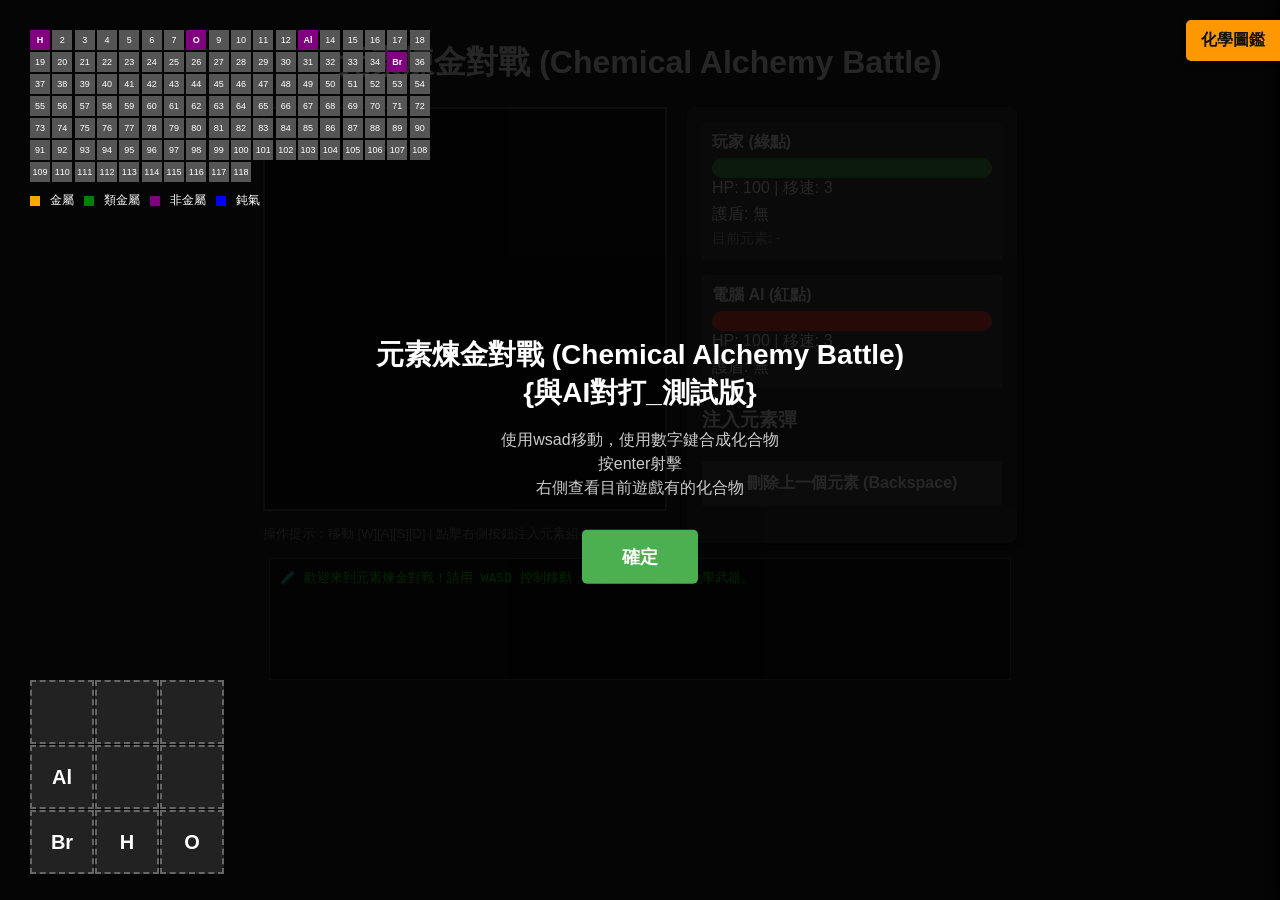
==== commit 9ac4cbf8: "新增開始1.遊戲介面、(1)週期表、(2)元素拖曳、簡介、分類、(3)自由變換9宮格、2.化學圖鑑頂置" ====
--- a/Chemical_Game.html
+++ b/Chemical_Game.html
@@ -7,14 +7,36 @@
     <link rel="stylesheet" href="style.css">
 </head>
 <body>
+    <div id="start-overlay">
+        <div id="pt-container">
+            <div id="periodic-table"></div>
+            <div class="pt-legend">
+                <span class="legend-box metal"></span>金屬
+                <span class="legend-box metalloid"></span>類金屬
+                <span class="legend-box nonmetal"></span>非金屬
+                <span class="legend-box noble"></span>鈍氣
+            </div>
+        </div>
 
+        <div id="nine-grid-container">
+            <div id="nine-grid"></div>
+        </div>
+
+        <div class="center-content">
+            <h1 class="start-title">元素煉金對戰 (Chemical Alchemy Battle)<br>{與AI對打_測試版}</h1>
+            <p class="start-inst">使用wsad移動，使用數字鍵合成化合物<br>按enter射擊<br>右側查看目前遊戲有的化合物</p>
+            <button id="btn-start" onclick="startGame()">確定</button>
+        </div>
+
+        <div id="tooltip"></div>
+    </div>
     <h1>元素煉金對戰 (Chemical Alchemy Battle)</h1>
     
     <div id="game-container">
         <!-- 遊戲畫面 -->
         <div>
             <canvas id="gameCanvas" width="400" height="400"></canvas>
-            <div class="controls-hint">操作提示：移動 [W][A][S][D] | 點擊右側按鈕注入元素組合（最多3個自動觸發）<br>數字鍵 1：溴；2：氫；3：氧；4：鋁</div>
+            <div class="controls-hint">操作提示：移動 [W][A][S][D] | 點擊右側按鈕注入元素組合</div>
         </div>
 
         <!-- 控制與狀態面板 -->
@@ -39,17 +61,7 @@
             <!-- 元素按鈕 -->
             <h3>注入元素彈</h3>
             <div class="numpad-grid">
-                <button disabled class="empty-btn" aria-hidden="true"></button>
-                <button disabled class="empty-btn" aria-hidden="true"></button>
-                <button disabled class="empty-btn" aria-hidden="true"></button>
                 
-                <button id="btn-Al" onclick="injectElement('Al')">鋁 (Al)<br>[4]</button>
-                <button disabled class="empty-btn" aria-hidden="true"></button>
-                <button disabled class="empty-btn" aria-hidden="true"></button>
-                
-                <button id="btn-Br" onclick="injectElement('Br')">溴 (Br)<br>[1]</button>
-                <button id="btn-H" onclick="injectElement('H')">氫 (H)<br>[2]</button>
-                <button id="btn-O" onclick="injectElement('O')">氧 (O)<br>[3]</button>
             </div>
             <button class="btn-clear" onclick="popElement()">刪除上一個元素 (Backspace)</button>
         </div>
--- a/style.css
+++ b/style.css
@@ -118,7 +118,7 @@
             padding: 20px;
             box-sizing: border-box;
             box-shadow: -5px 0 15px rgba(0,0,0,0.8);
-            z-index: 1000;
+            z-index: 3000;
         }
         #reference-sidebar.open {
             right: 0;
@@ -128,7 +128,7 @@
             position: fixed;
             right: 0;
             top: 20px;
-            z-index: 1001;
+            z-index: 3001;
             background: #ff9800;
             color: #111;
             border: none;
@@ -188,4 +188,85 @@
             color: #fff;
             border-bottom: 1px solid #555;
             padding-bottom: 10px;
-        }+        }
+        #start-overlay {
+    position: fixed;
+    top: 0; left: 0; width: 100vw; height: 100vh;
+    background-color: rgba(0, 0, 0, 0.85);
+    z-index: 3000;
+    display: flex;
+    font-family: Arial, sans-serif;
+    color: white;
+}
+
+.center-content {
+    position: absolute;
+    top: 50%; left: 50%;
+    transform: translate(-50%, -50%);
+    text-align: center;
+    width: 600px;
+}
+
+.start-title { font-size: 28px; margin-bottom: 15px; color: #fff; }
+.start-inst { font-size: 16px; color: #ccc; margin-bottom: 30px; line-height: 1.5; }
+#btn-start { background: #4caf50; padding: 15px 40px; font-size: 18px; color: white; border-radius: 5px; cursor: pointer; }
+
+/* 週期表區塊 (左上) */
+#pt-container {
+    position: absolute;
+    top: 30px; left: 30px;
+    width: 400px;
+}
+#periodic-table {
+    display: grid;
+    grid-template-columns: repeat(18, 1fr);
+    gap: 2px;
+}
+.element-box {
+    width: 20px; height: 20px;
+    background: #555;
+    font-size: 9px;
+    display: flex; justify-content: center; align-items: center;
+    cursor: pointer; 
+    -webkit-user-select: none; /* 補上這行給 Safari 看 */
+    user-select: none;/* 這是給其他現代瀏覽器看的*/
+    transition: transform 0.1s;
+}
+.element-box.active { background: purple; color: white; font-weight: bold; }
+.element-box.draggable-ready { box-shadow: 0 0 8px #00ffff; border: 1px solid #00ffff; }
+
+/* 圖例 */
+.pt-legend { margin-top: 10px; font-size: 12px; display: flex; gap: 10px; align-items: center; }
+.legend-box { width: 10px; height: 10px; display: inline-block; }
+.legend-box.metal { background: orange; }
+.legend-box.metalloid { background: green; }
+.legend-box.nonmetal { background: purple; }
+.legend-box.noble { background: blue; }
+
+/* 九宮格區塊 (左下) */
+#nine-grid-container {
+    position: absolute;
+    bottom: 30px; left: 30px;
+}
+#nine-grid {
+    display: grid;
+    grid-template-columns: repeat(3, 60px);
+    grid-template-rows: repeat(3, 60px);
+    gap: 5px;
+}
+.grid-cell {
+    width: 60px; height: 60px;
+    background: #222; border: 2px dashed #666;
+    display: flex; justify-content: center; align-items: center;
+    font-size: 20px; font-weight: bold; color: white;
+}
+.grid-cell.drag-over { border-color: #00ffff; background: #333; }
+
+/* 提示框 */
+#tooltip {
+    position: absolute;
+    background: rgba(0,0,0,0.9);
+    border: 1px solid #444; padding: 10px; border-radius: 4px;
+    pointer-events: none; opacity: 0; transition: opacity 0.2s;
+    font-size: 13px; max-width: 200px; z-index: 3001;
+}
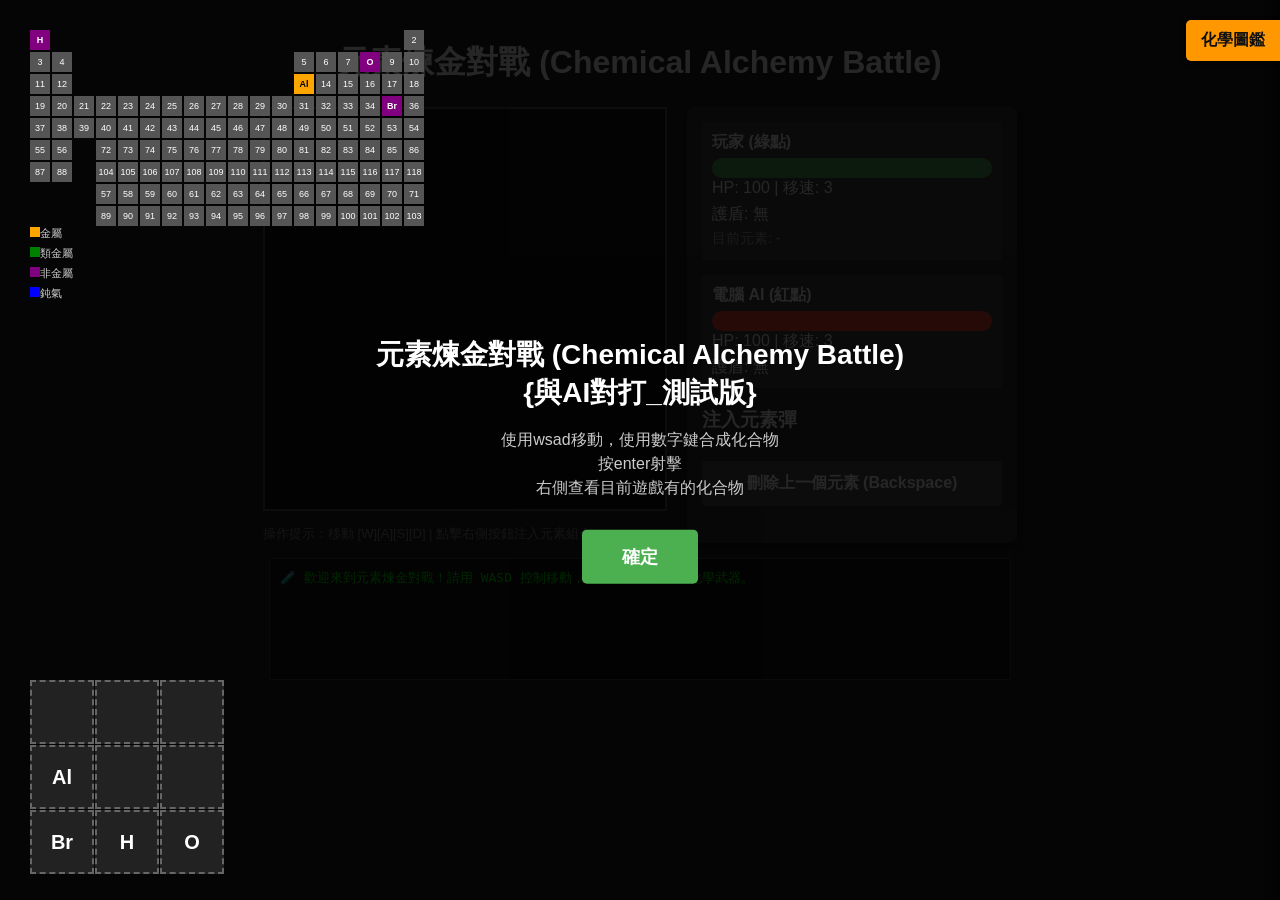
==== commit 1b188a2b: "修正Al顯色錯誤、造成傷害計算錯誤 優化9宮格 新增總承受傷害" ====
--- a/Chemical_Game.html
+++ b/Chemical_Game.html
@@ -11,10 +11,10 @@
         <div id="pt-container">
             <div id="periodic-table"></div>
             <div class="pt-legend">
-                <span class="legend-box metal"></span>金屬
-                <span class="legend-box metalloid"></span>類金屬
-                <span class="legend-box nonmetal"></span>非金屬
-                <span class="legend-box noble"></span>鈍氣
+                <div class="legend-item"><span class="legend-box metal"></span>金屬</div>
+                <div class="legend-item"><span class="legend-box metalloid"></span>類金屬</div>
+                <div class="legend-item"><span class="legend-box nonmetal"></span>非金屬</div>
+                <div class="legend-item"><span class="legend-box noble"></span>鈍氣</div>
             </div>
         </div>
 
--- a/style.css
+++ b/style.css
@@ -215,11 +215,13 @@
 #pt-container {
     position: absolute;
     top: 30px; left: 30px;
-    width: 400px;
+    /* 移除寫死的 width，讓 Grid 自己撐開 */
 }
 #periodic-table {
     display: grid;
-    grid-template-columns: repeat(18, 1fr);
+    /* 強制設定 18 行 x 9 列，每個格子 20x20，間距 2px */
+    grid-template-columns: repeat(18, 20px);
+    grid-template-rows: repeat(9, 20px);
     gap: 2px;
 }
 .element-box {
@@ -235,8 +237,17 @@
 .element-box.active { background: purple; color: white; font-weight: bold; }
 .element-box.draggable-ready { box-shadow: 0 0 8px #00ffff; border: 1px solid #00ffff; }
 
-/* 圖例 */
-.pt-legend { margin-top: 10px; font-size: 12px; display: flex; gap: 10px; align-items: center; }
+/* 圖例 (精準卡在鑭錒系左邊的 3x2 空白處) */
+.pt-legend { 
+    grid-column: 1 / 4; 
+    grid-row: 8 / 10; 
+    display: flex; 
+    flex-direction: column; 
+    justify-content: center;
+    gap: 5px;
+    font-size: 11px; 
+    color: #ccc;
+}
 .legend-box { width: 10px; height: 10px; display: inline-block; }
 .legend-box.metal { background: orange; }
 .legend-box.metalloid { background: green; }
